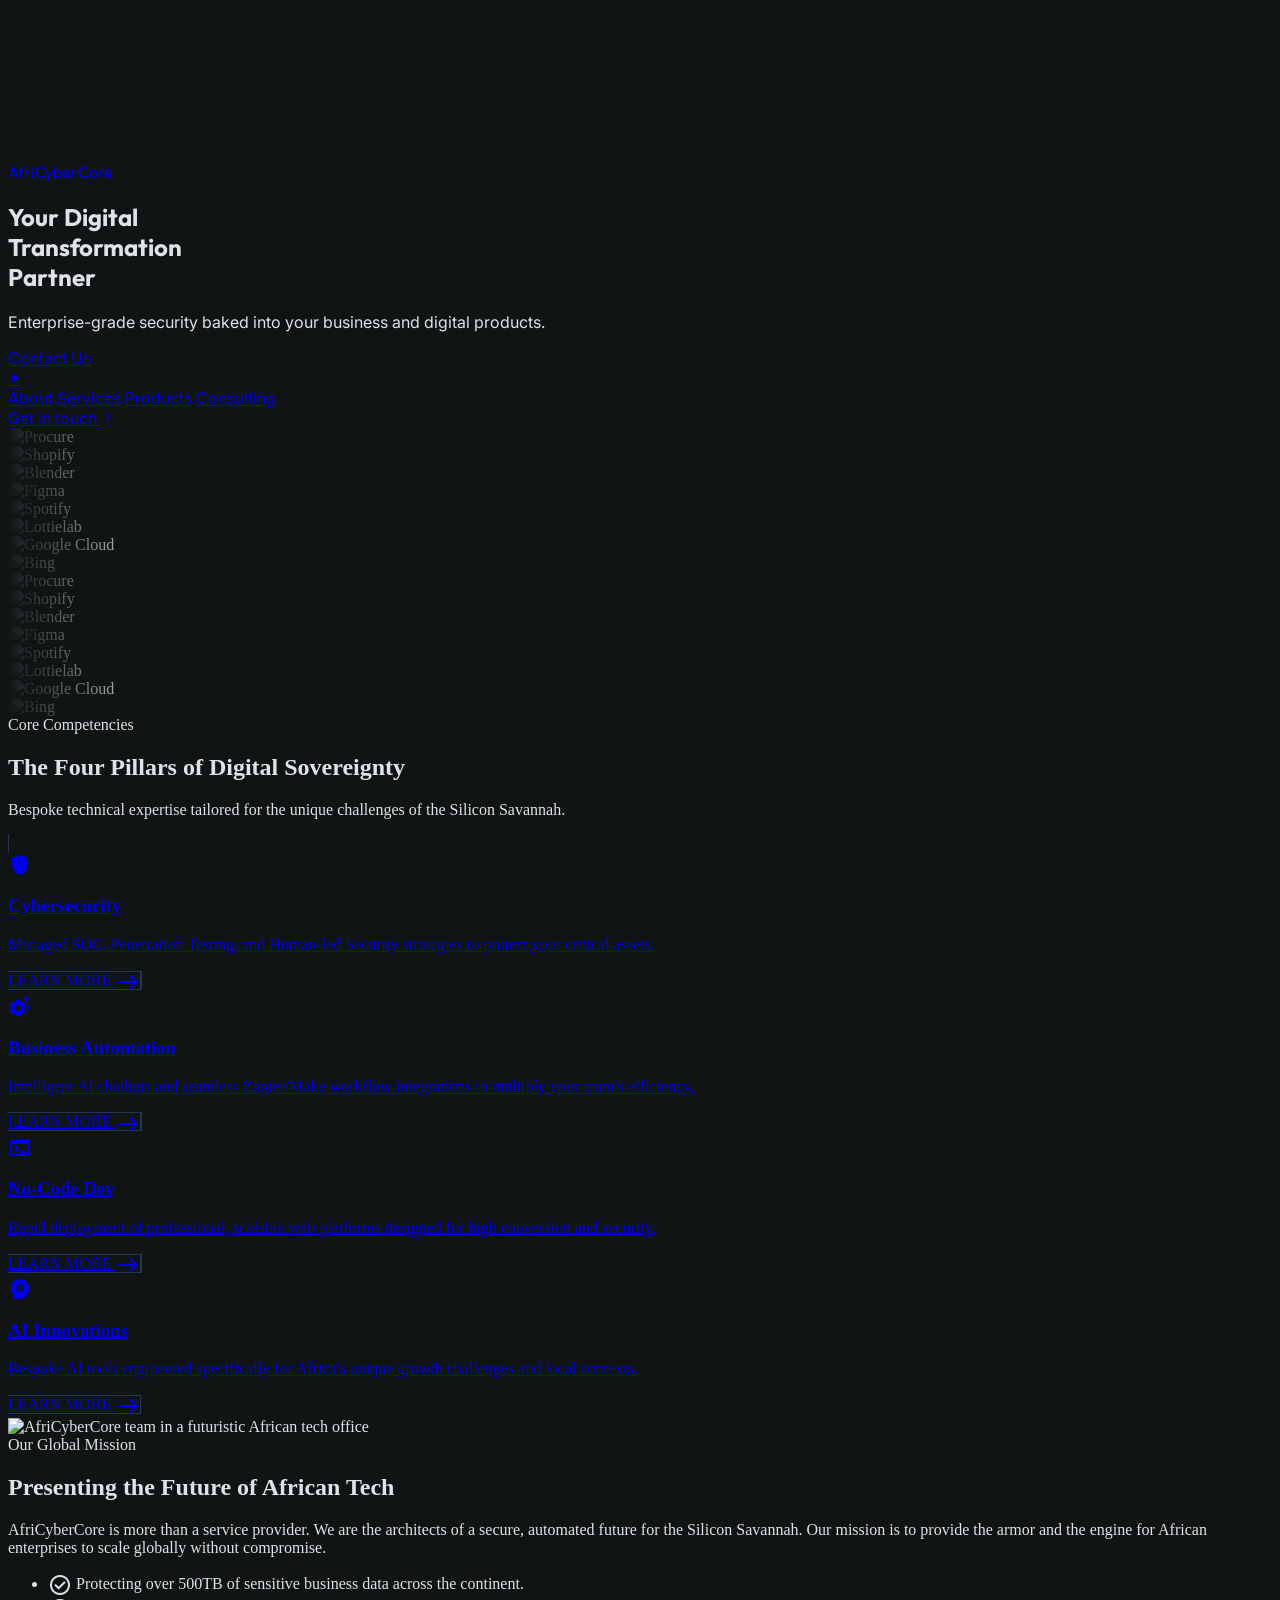
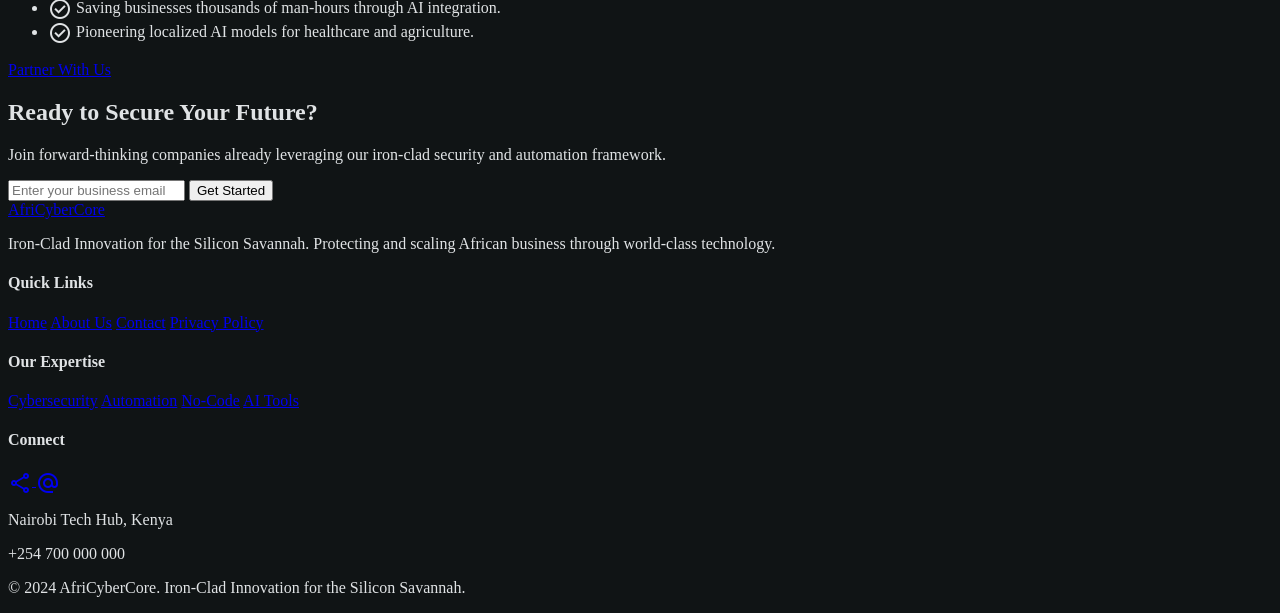
==== index.html @ 982a2cf5 "Initial commit: AfriCyberCore static marketing site Multi-page static site (HTML + Tailwind Play CDN" ====
<!DOCTYPE html>
<html class="dark" lang="en">
<head>
<meta charset="utf-8"/>
<meta content="width=device-width, initial-scale=1.0" name="viewport"/>
<title>AfriCyberCore | Iron-Clad Innovation for the Silicon Savannah</title>
<script src="https://cdn.tailwindcss.com?plugins=forms,container-queries"></script>
<link href="https://fonts.googleapis.com/css2?family=Hanken+Grotesk:wght@400;600;700;800&amp;family=Inter:wght@400;500;600&amp;family=JetBrains+Mono:wght@500&amp;family=Outfit:wght@400;500;600;700&amp;display=swap" rel="stylesheet"/>
<link href="https://fonts.googleapis.com/css2?family=Material+Symbols+Outlined:wght,FILL@100..700,0..1&amp;display=swap" rel="stylesheet"/>
<script src="assets/js/tailwind.config.js"></script>
<link href="assets/css/shared.css" rel="stylesheet"/>
<link href="assets/css/concept.css" rel="stylesheet"/>
</head>
<body class="font-body-md text-body-md">
<!-- Top navbar removed on landing: the floating pill navbar inside the hero is the nav for this design -->
<!-- Main Content -->
<main>
<!-- ===== Hero (rounded video card + floating navbar) ===== -->
<section class="bg-[#f9fafb] w-full px-4 sm:px-6 pt-6 sm:pt-8 pb-10 font-inter">
<div class="relative w-full max-w-[1400px] mx-auto rounded-[48px] bg-white border border-slate-200/50 shadow-[0_40px_100px_-20px_rgba(0,0,0,0.03)] overflow-hidden h-[600px] flex flex-col">
<!-- Background video -->
<div class="absolute inset-0 pointer-events-none z-0 overflow-hidden select-none">
<video autoplay loop muted playsinline class="w-full h-full object-cover scale-105 transition-transform duration-1000">
<source src="https://d8j0ntlcm91z4.cloudfront.net/user_38xzZboKViGWJOttwIXH07lWA1P/hf_20260505_101331_74f9b798-3f00-4e86-8a01-377aa16ffeaa.mp4" type="video/mp4"/>
</video>
</div>
<!-- Brand logo (top-right) -->
<a href="index.html" aria-label="AfriCyberCore" class="absolute top-6 right-6 md:top-8 md:right-12 z-20 select-none">
<img src="assets/img/logo.png" alt="AfriCyberCore logo" class="h-12 md:h-16 lg:h-[72px] w-auto rounded-2xl shadow-xl shadow-black/10" onerror="this.style.display='none';var f=document.getElementById('logo-fallback');if(f){f.style.display='inline-flex';}"/>
<span id="logo-fallback" class="hidden items-center bg-[#1b1640] rounded-2xl px-5 py-3 shadow-xl shadow-black/10">
<span class="font-display font-bold text-xl md:text-3xl tracking-tight text-white">AfriCyber<span class="text-[#6f9bf5]">Core</span></span>
</span>
</a>
<!-- Hero text content -->
<div class="relative z-20 flex-1 px-8 md:px-16 pt-12 md:pt-16 flex flex-col items-start">
<div class="fade-up">
<h1 class="font-display text-[42px] md:text-[56px] font-medium tracking-tight leading-[1.05] text-[#0a1b33]">Your Digital<br/>Transformation<br/>Partner</h1>
<p class="font-inter text-[14px] md:text-[15px] text-[#64748b] mt-5 max-w-md leading-relaxed">Enterprise-grade security baked into your business and digital products.</p>
<a href="contact.html" class="inline-flex items-center mt-8 bg-[#0a152d] text-white rounded-full px-7 py-3 text-[14px] font-medium hover:scale-105 active:scale-95 transition-transform">Contact Us</a>
</div>
</div>
<!-- Floating bottom navbar (AfriCyberCore content) -->
<div class="absolute bottom-10 left-1/2 -translate-x-1/2 z-30">
<nav class="fade-up-2 flex items-center bg-white/90 backdrop-blur-2xl px-1.5 py-1.5 rounded-full shadow-[0_12px_40px_rgba(0,0,0,0.08)] border border-slate-200/40">
<a href="index.html" aria-label="AfriCyberCore home" class="w-9 h-9 bg-white border border-slate-100 shadow-sm rounded-full flex items-center justify-center text-[#0a1b33] text-sm shrink-0">&#10022;</a>
<div class="hidden sm:flex items-center">
<a href="about.html" class="px-3.5 py-2 text-[12px] font-semibold text-slate-500 hover:text-[#0a1b33] transition-colors">About</a>
<a href="services.html" class="px-3.5 py-2 text-[12px] font-semibold text-slate-500 hover:text-[#0a1b33] transition-colors">Services</a>
<a href="products.html" class="px-3.5 py-2 text-[12px] font-semibold text-slate-500 hover:text-[#0a1b33] transition-colors">Products</a>
<a href="consulting.html" class="px-3.5 py-2 text-[12px] font-semibold text-slate-500 hover:text-[#0a1b33] transition-colors">Consulting</a>
</div>
<a href="contact.html" class="ml-1.5 bg-white px-5 py-2 rounded-full text-[12px] font-semibold text-[#0a1b33] border border-slate-200/60 shadow-sm hover:border-slate-300 transition-all flex items-center gap-1 shrink-0">Get in touch <svg xmlns="http://www.w3.org/2000/svg" width="14" height="14" viewBox="0 0 24 24" fill="none" stroke="currentColor" stroke-width="2" stroke-linecap="round" stroke-linejoin="round"><path d="m9 18 6-6-6-6"/></svg></a>
</nav>
</div>
</div>
</section>
<!-- ===== Marquee logo scroller ===== -->
<section class="bg-[#f9fafb] w-full pb-16 pt-2">
<div class="marquee-mask max-w-[1400px] mx-auto overflow-hidden" style="-webkit-mask-image: linear-gradient(to right, transparent, #000 12%, #000 88%, transparent); mask-image: linear-gradient(to right, transparent, #000 12%, #000 88%, transparent);">
<div id="marquee-track" class="marquee-track flex items-center gap-6 w-max py-2"></div>
</div>
</section>
<!-- The Four Pillars -->
<section class="py-section-padding bg-surface-container-lowest">
<div class="max-w-container-max mx-auto px-margin-mobile md:px-gutter">
<div class="flex flex-col md:flex-row justify-between items-end mb-16 gap-8">
<div class="max-w-xl">
<span class="font-label-caps text-label-caps text-secondary uppercase mb-4 block">Core Competencies</span>
<h2 class="font-headline-lg text-headline-lg text-on-surface">The Four Pillars of Digital Sovereignty</h2>
</div>
<div class="md:text-right">
<p class="text-on-surface-variant font-body-md max-w-xs">Bespoke technical expertise tailored for the unique challenges of the Silicon Savannah.</p>
</div>
</div>
<div class="grid grid-cols-1 md:grid-cols-2 lg:grid-cols-4 gap-gutter">
<!-- Pillar 1: Cybersecurity -->
<a class="pillar-card bg-surface-card p-8 rounded-xl cyber-border-glow flex flex-col h-full" href="services.html">
<div class="w-12 h-12 rounded-lg bg-secondary/10 flex items-center justify-center mb-6">
<span class="material-symbols-outlined text-secondary" style="font-variation-settings: 'FILL' 1;">shield</span>
</div>
<h3 class="font-headline-md text-headline-md mb-4 text-on-surface">Cybersecurity</h3>
<p class="text-on-surface-variant mb-8 flex-grow">Managed SOC, Penetration Testing, and Human-led Security strategies to protect your critical assets.</p>
<span class="text-secondary font-label-caps text-label-caps flex items-center gap-2 group">
                            LEARN MORE
                            <span class="material-symbols-outlined text-sm group-hover:translate-x-1 transition-transform">east</span>
</span>
</a>
<!-- Pillar 2: Business Automation -->
<a class="pillar-card bg-surface-card p-8 rounded-xl cyber-border-glow flex flex-col h-full" href="services.html">
<div class="w-12 h-12 rounded-lg bg-tertiary/10 flex items-center justify-center mb-6">
<span class="material-symbols-outlined text-tertiary" style="font-variation-settings: 'FILL' 1;">settings_suggest</span>
</div>
<h3 class="font-headline-md text-headline-md mb-4 text-on-surface">Business Automation</h3>
<p class="text-on-surface-variant mb-8 flex-grow">Intelligent AI chatbots and seamless Zapier/Make workflow integrations to multiply your team's efficiency.</p>
<span class="text-tertiary font-label-caps text-label-caps flex items-center gap-2 group">
                            LEARN MORE
                            <span class="material-symbols-outlined text-sm group-hover:translate-x-1 transition-transform">east</span>
</span>
</a>
<!-- Pillar 3: No-Code Web Dev -->
<a class="pillar-card bg-surface-card p-8 rounded-xl cyber-border-glow flex flex-col h-full" href="services.html">
<div class="w-12 h-12 rounded-lg bg-secondary/10 flex items-center justify-center mb-6">
<span class="material-symbols-outlined text-secondary" style="font-variation-settings: 'FILL' 1;">terminal</span>
</div>
<h3 class="font-headline-md text-headline-md mb-4 text-on-surface">No-Code Dev</h3>
<p class="text-on-surface-variant mb-8 flex-grow">Rapid deployment of professional, scalable web platforms designed for high conversion and security.</p>
<span class="text-secondary font-label-caps text-label-caps flex items-center gap-2 group">
                            LEARN MORE
                            <span class="material-symbols-outlined text-sm group-hover:translate-x-1 transition-transform">east</span>
</span>
</a>
<!-- Pillar 4: AI Innovations -->
<a class="pillar-card bg-surface-card p-8 rounded-xl cyber-border-glow flex flex-col h-full" href="products.html">
<div class="w-12 h-12 rounded-lg bg-tertiary/10 flex items-center justify-center mb-6">
<span class="material-symbols-outlined text-tertiary" style="font-variation-settings: 'FILL' 1;">psychology</span>
</div>
<h3 class="font-headline-md text-headline-md mb-4 text-on-surface">AI Innovations</h3>
<p class="text-on-surface-variant mb-8 flex-grow">Bespoke AI tools engineered specifically for Africa's unique growth challenges and local contexts.</p>
<span class="text-tertiary font-label-caps text-label-caps flex items-center gap-2 group">
                            LEARN MORE
                            <span class="material-symbols-outlined text-sm group-hover:translate-x-1 transition-transform">east</span>
</span>
</a>
</div>
</div>
</section>
<!-- Mission Statement -->
<section class="relative py-section-padding overflow-hidden">
<div class="max-w-container-max mx-auto px-margin-mobile md:px-gutter relative z-10">
<div class="grid grid-cols-1 lg:grid-cols-2 gap-24 items-center">
<div class="order-2 lg:order-1">
<div class="relative rounded-2xl overflow-hidden aspect-square md:aspect-video border border-surface-border">
<img class="w-full h-full object-cover" alt="AfriCyberCore team in a futuristic African tech office" src="https://lh3.googleusercontent.com/aida-public/[base64]"/>
<div class="absolute inset-0 bg-gradient-to-t from-background via-transparent to-transparent"></div>
</div>
</div>
<div class="order-1 lg:order-2">
<span class="font-label-caps text-label-caps text-tertiary uppercase mb-6 block tracking-widest">Our Global Mission</span>
<h2 class="font-headline-lg text-headline-lg text-on-surface mb-8 leading-tight">
                            Presenting the Future of African Tech
                        </h2>
<p class="font-body-lg text-body-lg text-on-surface-variant mb-8">
                            AfriCyberCore is more than a service provider. We are the architects of a secure, automated future for the Silicon Savannah. Our mission is to provide the armor and the engine for African enterprises to scale globally without compromise.
                        </p>
<ul class="space-y-4 mb-10">
<li class="flex items-start gap-4">
<span class="material-symbols-outlined text-secondary mt-1">check_circle</span>
<span class="font-body-md text-on-surface">Protecting over 500TB of sensitive business data across the continent.</span>
</li>
<li class="flex items-start gap-4">
<span class="material-symbols-outlined text-secondary mt-1">check_circle</span>
<span class="font-body-md text-on-surface">Saving businesses thousands of man-hours through AI integration.</span>
</li>
<li class="flex items-start gap-4">
<span class="material-symbols-outlined text-secondary mt-1">check_circle</span>
<span class="font-body-md text-on-surface">Pioneering localized AI models for healthcare and agriculture.</span>
</li>
</ul>
<a class="inline-block bg-primary text-on-primary font-button-text text-button-text px-10 py-4 rounded-lg hover:bg-primary-fixed transition-colors" href="about.html">
                            Partner With Us
                        </a>
</div>
</div>
</div>
<!-- Atmospheric background element -->
<div class="absolute -right-64 top-1/2 -translate-y-1/2 w-[600px] h-[600px] bg-secondary/10 rounded-full blur-[120px] animate-pulse-soft"></div>
</section>
<!-- Newsletter / CTA Banner -->
<section class="max-w-container-max mx-auto px-margin-mobile md:px-gutter pb-section-padding">
<div class="bg-primary-container p-12 md:p-20 rounded-3xl border border-surface-border relative overflow-hidden text-center">
<div class="relative z-10 max-w-2xl mx-auto">
<h2 class="font-headline-lg text-headline-lg text-on-primary-container mb-6">Ready to Secure Your Future?</h2>
<p class="text-on-surface-variant font-body-lg mb-10">Join forward-thinking companies already leveraging our iron-clad security and automation framework.</p>
<form class="flex flex-col sm:flex-row gap-4 justify-center" onsubmit="event.preventDefault(); window.location.href='consulting.html';">
<input class="bg-background border border-surface-border rounded-lg px-6 py-4 focus:ring-2 focus:ring-secondary focus:border-secondary outline-none text-on-surface w-full sm:w-80" placeholder="Enter your business email" type="email"/>
<button class="bg-tertiary text-on-tertiary-fixed font-button-text text-button-text px-8 py-4 rounded-lg whitespace-nowrap hover:bg-tertiary-fixed transition-all" type="submit">Get Started</button>
</form>
</div>
<!-- Background texture -->
<div class="absolute inset-0 opacity-20 pointer-events-none" style="background-image: url('https://www.transparenttextures.com/patterns/carbon-fibre.png');"></div>
</div>
</section>
</main>
<!-- Footer -->
<footer class="bg-surface-container-lowest w-full py-section-padding border-t border-surface-border">
<div class="grid grid-cols-1 md:grid-cols-4 gap-gutter px-margin-mobile md:px-gutter max-w-container-max mx-auto">
<div class="md:col-span-1">
<a class="font-headline-md text-headline-md font-bold text-tertiary mb-6 block" href="index.html">AfriCyberCore</a>
<p class="text-on-surface-variant font-body-md pr-8">
                    Iron-Clad Innovation for the Silicon Savannah. Protecting and scaling African business through world-class technology.
                </p>
</div>
<div class="space-y-4">
<h4 class="font-label-caps text-label-caps text-primary uppercase">Quick Links</h4>
<nav class="flex flex-col space-y-2">
<a class="text-on-surface-variant hover:text-secondary transition-all duration-200 font-body-md" href="index.html">Home</a>
<a class="text-on-surface-variant hover:text-secondary transition-all duration-200 font-body-md" href="about.html">About Us</a>
<a class="text-on-surface-variant hover:text-secondary transition-all duration-200 font-body-md" href="contact.html">Contact</a>
<a class="text-on-surface-variant hover:text-secondary transition-all duration-200 font-body-md" href="#">Privacy Policy</a>
</nav>
</div>
<div class="space-y-4">
<h4 class="font-label-caps text-label-caps text-primary uppercase">Our Expertise</h4>
<nav class="flex flex-col space-y-2">
<a class="text-on-surface-variant hover:text-secondary transition-all duration-200 font-body-md" href="services.html">Cybersecurity</a>
<a class="text-on-surface-variant hover:text-secondary transition-all duration-200 font-body-md" href="services.html">Automation</a>
<a class="text-on-surface-variant hover:text-secondary transition-all duration-200 font-body-md" href="services.html">No-Code</a>
<a class="text-on-surface-variant hover:text-secondary transition-all duration-200 font-body-md" href="products.html">AI Tools</a>
</nav>
</div>
<div class="space-y-4">
<h4 class="font-label-caps text-label-caps text-primary uppercase">Connect</h4>
<div class="flex gap-4">
<a class="w-10 h-10 rounded-lg bg-surface-card flex items-center justify-center hover:bg-secondary/20 transition-all border border-surface-border" href="contact.html">
<span class="material-symbols-outlined text-secondary">share</span>
</a>
<a class="w-10 h-10 rounded-lg bg-surface-card flex items-center justify-center hover:bg-secondary/20 transition-all border border-surface-border" href="contact.html">
<span class="material-symbols-outlined text-secondary">alternate_email</span>
</a>
</div>
<p class="text-on-surface-variant font-body-md mt-4">Nairobi Tech Hub, Kenya</p>
<p class="text-on-surface-variant font-body-md">+254 700 000 000</p>
</div>
</div>
<div class="max-w-container-max mx-auto px-margin-mobile md:px-gutter mt-20 pt-8 border-t border-surface-border/30 text-center md:text-left">
<p class="font-body-md text-on-surface-variant text-sm">
                © 2024 AfriCyberCore. Iron-Clad Innovation for the Silicon Savannah.
            </p>
</div>
</footer>
<script src="assets/js/concept.js"></script>
<script>
  // Pillar card stagger-in
  document.addEventListener('DOMContentLoaded', () => {
    const pillarCards = document.querySelectorAll('.pillar-card');
    const observer = new IntersectionObserver((entries) => {
      entries.forEach((entry) => {
        if (entry.isIntersecting) {
          entry.target.style.opacity = '1';
          entry.target.style.transform = 'translateY(0)';
        }
      });
    }, { threshold: 0.1, rootMargin: '0px 0px -50px 0px' });
    pillarCards.forEach((card, index) => {
      card.style.opacity = '0';
      card.style.transform = 'translateY(30px)';
      card.style.transition = `all 0.6s cubic-bezier(0.2, 0.8, 0.2, 1) ${index * 0.1}s`;
      observer.observe(card);
    });
  });
</script>
<script>
  // Build the seamless marquee (list rendered twice for a -50% loop)
  (function () {
    const track = document.getElementById('marquee-track');
    if (!track) return;
    const logos = [
      { name: 'Procure',      src: 'https://svgl.app/library/procure.svg',      g: ['#3b82f6', '#1d4ed8'] },
      { name: 'Shopify',      src: 'https://svgl.app/library/shopify.svg',      g: ['#facc15', '#f59e0b'] },
      { name: 'Blender',      src: 'https://svgl.app/library/blender.svg',      g: ['#60a5fa', '#1e40af'] },
      { name: 'Figma',        src: 'https://svgl.app/library/figma.svg',        g: ['#a855f7', '#7c3aed'] },
      { name: 'Spotify',      src: 'https://svgl.app/library/spotify.svg',      g: ['#ec4899', '#ef4444'] },
      { name: 'Lottielab',    src: 'https://svgl.app/library/lottielab.svg',    g: ['#facc15', '#22c55e'] },
      { name: 'Google Cloud', src: 'https://svgl.app/library/google-cloud.svg', g: ['#38bdf8', '#0ea5e9'] },
      { name: 'Bing',         src: 'https://svgl.app/library/bing.svg',         g: ['#06b6d4', '#14b8a6'] }
    ];
    const card = (l) =>
      '<div class="group relative h-24 w-40 shrink-0 flex items-center justify-center rounded-full bg-white border border-slate-200/60 shadow-sm hover:border-slate-300 transition-all overflow-hidden">' +
        '<div class="absolute inset-0 scale-150 opacity-0 group-hover:scale-100 group-hover:opacity-100 transition-all duration-500" style="background:linear-gradient(135deg,' + l.g[0] + ',' + l.g[1] + ');"></div>' +
        '<img src="' + l.src + '" alt="' + l.name + '" class="relative z-10 h-8 w-auto transition-all duration-300 group-hover:brightness-0 group-hover:invert"/>' +
      '</div>';
    track.innerHTML = logos.map(card).join('') + logos.map(card).join('');
  })();
</script>
</body>
</html>
---- assets/css/shared.css ----
/* AfriCyberCore — shared styles (union of all page helpers from the Stitch export) */

body {
  background-color: #101415;
  color: #e0e3e5;
  overflow-x: hidden;
}

.material-symbols-outlined {
  font-variation-settings: 'FILL' 0, 'wght' 400, 'GRAD' 0, 'opsz' 24;
  line-height: 1;
  vertical-align: middle;
  font-feature-settings: 'liga';
  -webkit-font-feature-settings: 'liga';
  -webkit-font-smoothing: antialiased;
}

/* ---- Grid / pattern backgrounds ---- */
.cyber-grid {
  background-image:
    linear-gradient(to right, rgba(35, 53, 84, 0.2) 1px, transparent 1px),
    linear-gradient(to bottom, rgba(35, 53, 84, 0.2) 1px, transparent 1px);
  background-size: 40px 40px;
}
.product-grid-pattern {
  background-image: radial-gradient(#233554 1px, transparent 1px);
  background-size: 40px 40px;
}

/* ---- Hover glows ---- */
.glow-hover:hover {
  box-shadow: 0 0 15px rgba(123, 208, 255, 0.3);
  border-color: #7bd0ff;
}
.hover-glow:hover {
  box-shadow: 0 0 20px rgba(56, 189, 248, 0.2);
  border-color: #7bd0ff;
}
.cyber-glow-hover:hover {
  box-shadow: 0 0 20px rgba(56, 189, 248, 0.2);
  border-color: #7bd0ff;
}
.cyber-border-glow {
  border: 1px solid #233554;
  transition: border-color 0.3s ease, box-shadow 0.3s ease;
}
.cyber-border-glow:hover {
  border-color: #7bd0ff;
  box-shadow: 0 0 15px rgba(123, 208, 255, 0.2);
}

/* ---- Glass surfaces ---- */
.glass-nav {
  backdrop-filter: blur(12px);
  -webkit-backdrop-filter: blur(12px);
}
.glass-panel {
  background: rgba(17, 34, 64, 0.7);
  backdrop-filter: blur(12px);
  -webkit-backdrop-filter: blur(12px);
  border: 1px solid #233554;
}
.glass-card {
  background: rgba(17, 34, 64, 0.7);
  backdrop-filter: blur(10px);
  border: 1px solid rgba(56, 189, 248, 0.1);
}

/* ---- Hero / gradients / text ---- */
.hero-gradient {
  background: radial-gradient(circle at 50% 50%, rgba(10, 25, 47, 1) 0%, rgba(16, 20, 21, 1) 100%);
}
.text-glow {
  text-shadow: 0 0 10px rgba(123, 208, 255, 0.5);
}

/* ---- Cards ---- */
.pillar-card {
  transition: transform 0.4s cubic-bezier(0.175, 0.885, 0.32, 1.275);
}
.pillar-card:hover {
  transform: translateY(-8px);
}

/* ---- Reveal on scroll ---- */
.reveal-on-scroll {
  opacity: 0;
  transform: translateY(20px);
  transition: all 0.6s ease-out;
}
.reveal-on-scroll.active {
  opacity: 1;
  transform: translateY(0);
}
.timeline-line {
  background: linear-gradient(to bottom, transparent, #7bd0ff, transparent);
}

/* ---- Animations ---- */
@keyframes pulse-soft {
  0%, 100% { opacity: 0.4; }
  50% { opacity: 0.7; }
}
.animate-pulse-soft { animation: pulse-soft 4s infinite ease-in-out; }

@keyframes float {
  0%, 100% { transform: translateY(0); }
  50% { transform: translateY(-10px); }
}
.animate-float { animation: float 6s ease-in-out infinite; }

/* ---- Hero slide-up fade (borrowed concept) ---- */
@keyframes fade-up {
  from { opacity: 0; transform: translateY(15px); }
  to { opacity: 1; transform: translateY(0); }
}
.fade-up { animation: fade-up 0.8s ease-out both; }
.fade-up-1 { animation: fade-up 0.8s ease-out 0.15s both; }
.fade-up-2 { animation: fade-up 0.8s ease-out 0.30s both; }
.fade-up-3 { animation: fade-up 0.8s ease-out 0.45s both; }

/* ---- Typewriter cursor (contact concept) ---- */
@keyframes blink {
  0%, 100% { opacity: 1; }
  50% { opacity: 0; }
}
.animate-blink { animation: blink 1s step-end infinite; }
---- assets/css/concept.css ----
/* AfriCyberCore — shared "concept" hero styles (light theme, Inter) */

.font-inter { font-family: 'Inter', ui-sans-serif, system-ui, sans-serif; }
.font-display { font-family: 'Outfit', 'Inter', ui-sans-serif, system-ui, sans-serif; }

/* Typewriter cursor */
@keyframes blink { 0%, 100% { opacity: 1; } 50% { opacity: 0; } }
.animate-blink { animation: blink 1s step-end infinite; }

/* motion.div drop-in (opacity 0, y20 -> in) */
@keyframes drop-in { from { opacity: 0; transform: translateY(20px); } to { opacity: 1; transform: translateY(0); } }
.drop-in { animation: drop-in 0.6s ease-out both; }

/* check icon spring pop */
@keyframes pop { 0% { transform: scale(0); } 70% { transform: scale(1.25); } 100% { transform: scale(1); } }
.check-pop { animation: pop 0.3s cubic-bezier(0.34, 1.56, 0.64, 1) both; }

/* feedback banner spring-in */
@keyframes banner-in { from { opacity: 0; transform: translateY(8px); } to { opacity: 1; transform: translateY(0); } }
.banner-in { animation: banner-in 0.35s cubic-bezier(0.34, 1.56, 0.64, 1) both; }

/* ---- Seamless marquee logo scroller ---- */
@keyframes marquee-scroll { from { transform: translateX(0); } to { transform: translateX(-50%); } }
.marquee-track { animation: marquee-scroll 35s linear infinite; }
.marquee-mask:hover .marquee-track { animation-play-state: paused; }
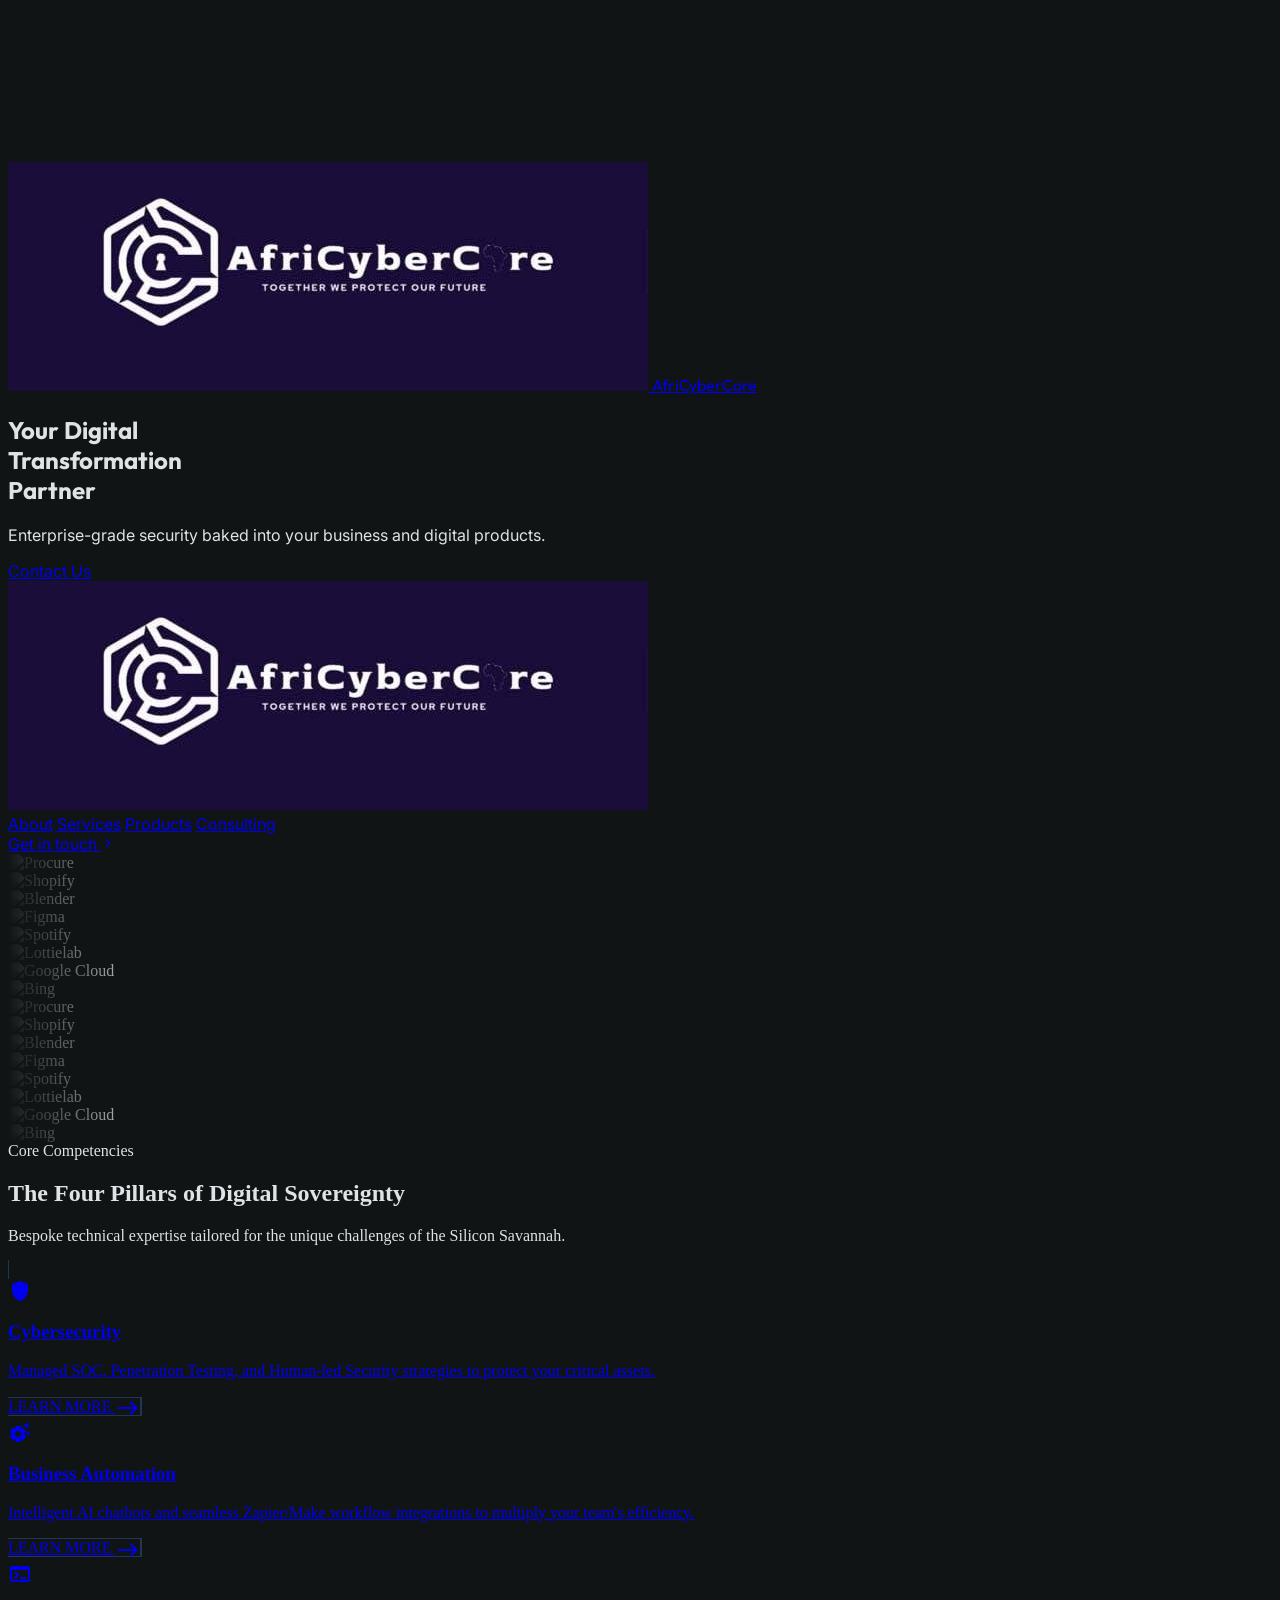
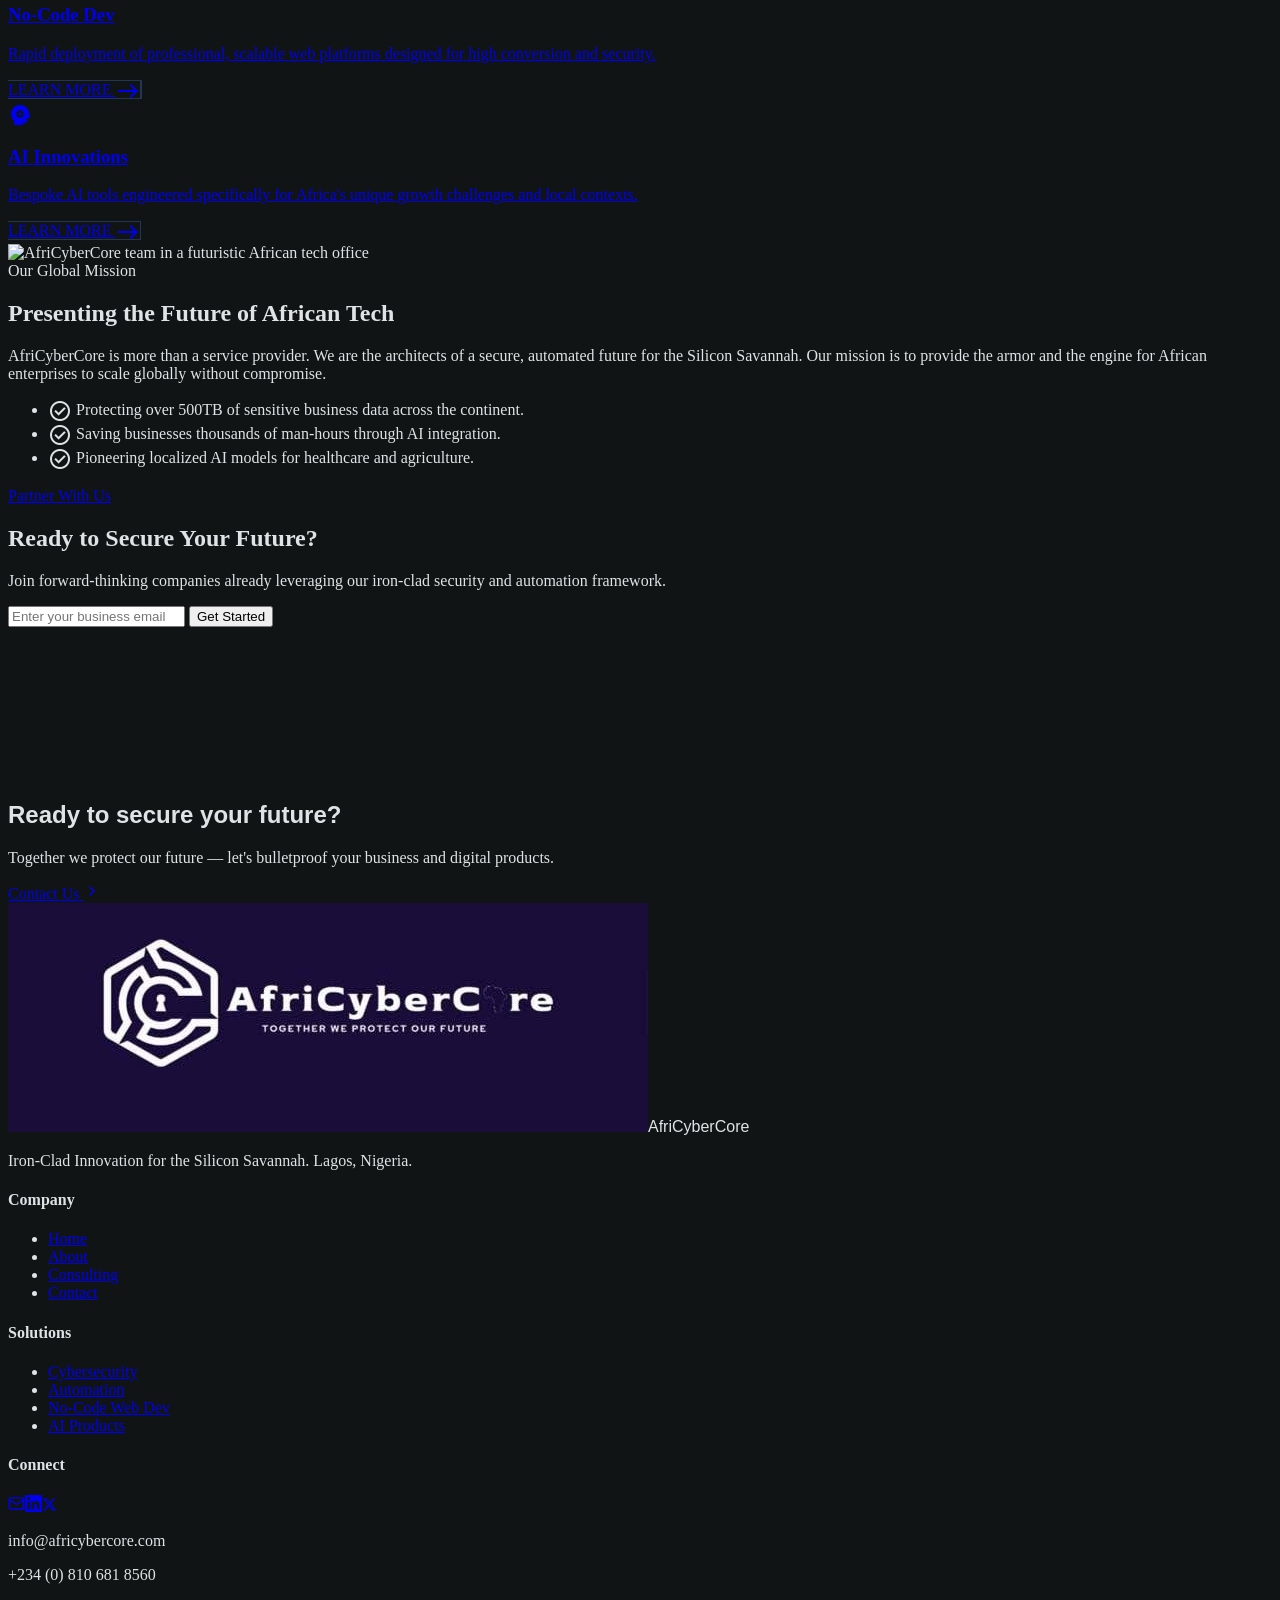
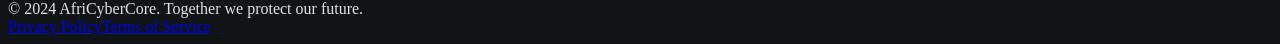
==== commit 20ae831b: "Add logo across all pages, real contact info, booking card on contact - Replace text/symbol logos wi" ====
--- a/index.html
+++ b/index.html
@@ -26,7 +26,7 @@
 </div>
 <!-- Brand logo (top-right) -->
 <a href="index.html" aria-label="AfriCyberCore" class="absolute top-6 right-6 md:top-8 md:right-12 z-20 select-none">
-<img src="assets/img/logo.png" alt="AfriCyberCore logo" class="h-12 md:h-16 lg:h-[72px] w-auto rounded-2xl shadow-xl shadow-black/10" onerror="this.style.display='none';var f=document.getElementById('logo-fallback');if(f){f.style.display='inline-flex';}"/>
+<img src="assets/img/logo.jpg" alt="AfriCyberCore logo" class="h-12 md:h-16 lg:h-[72px] w-auto rounded-2xl shadow-xl shadow-black/10" onerror="this.style.display='none';var f=document.getElementById('logo-fallback');if(f){f.style.display='inline-flex';}"/>
 <span id="logo-fallback" class="hidden items-center bg-[#1b1640] rounded-2xl px-5 py-3 shadow-xl shadow-black/10">
 <span class="font-display font-bold text-xl md:text-3xl tracking-tight text-white">AfriCyber<span class="text-[#6f9bf5]">Core</span></span>
 </span>
@@ -42,7 +42,7 @@
 <!-- Floating bottom navbar (AfriCyberCore content) -->
 <div class="absolute bottom-10 left-1/2 -translate-x-1/2 z-30">
 <nav class="fade-up-2 flex items-center bg-white/90 backdrop-blur-2xl px-1.5 py-1.5 rounded-full shadow-[0_12px_40px_rgba(0,0,0,0.08)] border border-slate-200/40">
-<a href="index.html" aria-label="AfriCyberCore home" class="w-9 h-9 bg-white border border-slate-100 shadow-sm rounded-full flex items-center justify-center text-[#0a1b33] text-sm shrink-0">&#10022;</a>
+<a href="index.html" aria-label="AfriCyberCore home" class="w-9 h-9 rounded-full overflow-hidden border border-slate-100 shadow-sm shrink-0"><img src="assets/img/logo.jpg" alt="AfriCyberCore" class="w-full h-full object-cover"/></a>
 <div class="hidden sm:flex items-center">
 <a href="about.html" class="px-3.5 py-2 text-[12px] font-semibold text-slate-500 hover:text-[#0a1b33] transition-colors">About</a>
 <a href="services.html" class="px-3.5 py-2 text-[12px] font-semibold text-slate-500 hover:text-[#0a1b33] transition-colors">Services</a>
@@ -218,8 +218,8 @@
 <span class="material-symbols-outlined text-secondary">alternate_email</span>
 </a>
 </div>
-<p class="text-on-surface-variant font-body-md mt-4">Nairobi Tech Hub, Kenya</p>
-<p class="text-on-surface-variant font-body-md">+254 700 000 000</p>
+<p class="text-on-surface-variant font-body-md mt-4">Lagos, Nigeria</p>
+<p class="text-on-surface-variant font-body-md">+234 (0) 810 681 8560</p>
 </div>
 </div>
 <div class="max-w-container-max mx-auto px-margin-mobile md:px-gutter mt-20 pt-8 border-t border-surface-border/30 text-center md:text-left">
@@ -272,5 +272,6 @@
     track.innerHTML = logos.map(card).join('') + logos.map(card).join('');
   })();
 </script>
+<script src="assets/js/footer.js"></script>
 </body>
 </html>
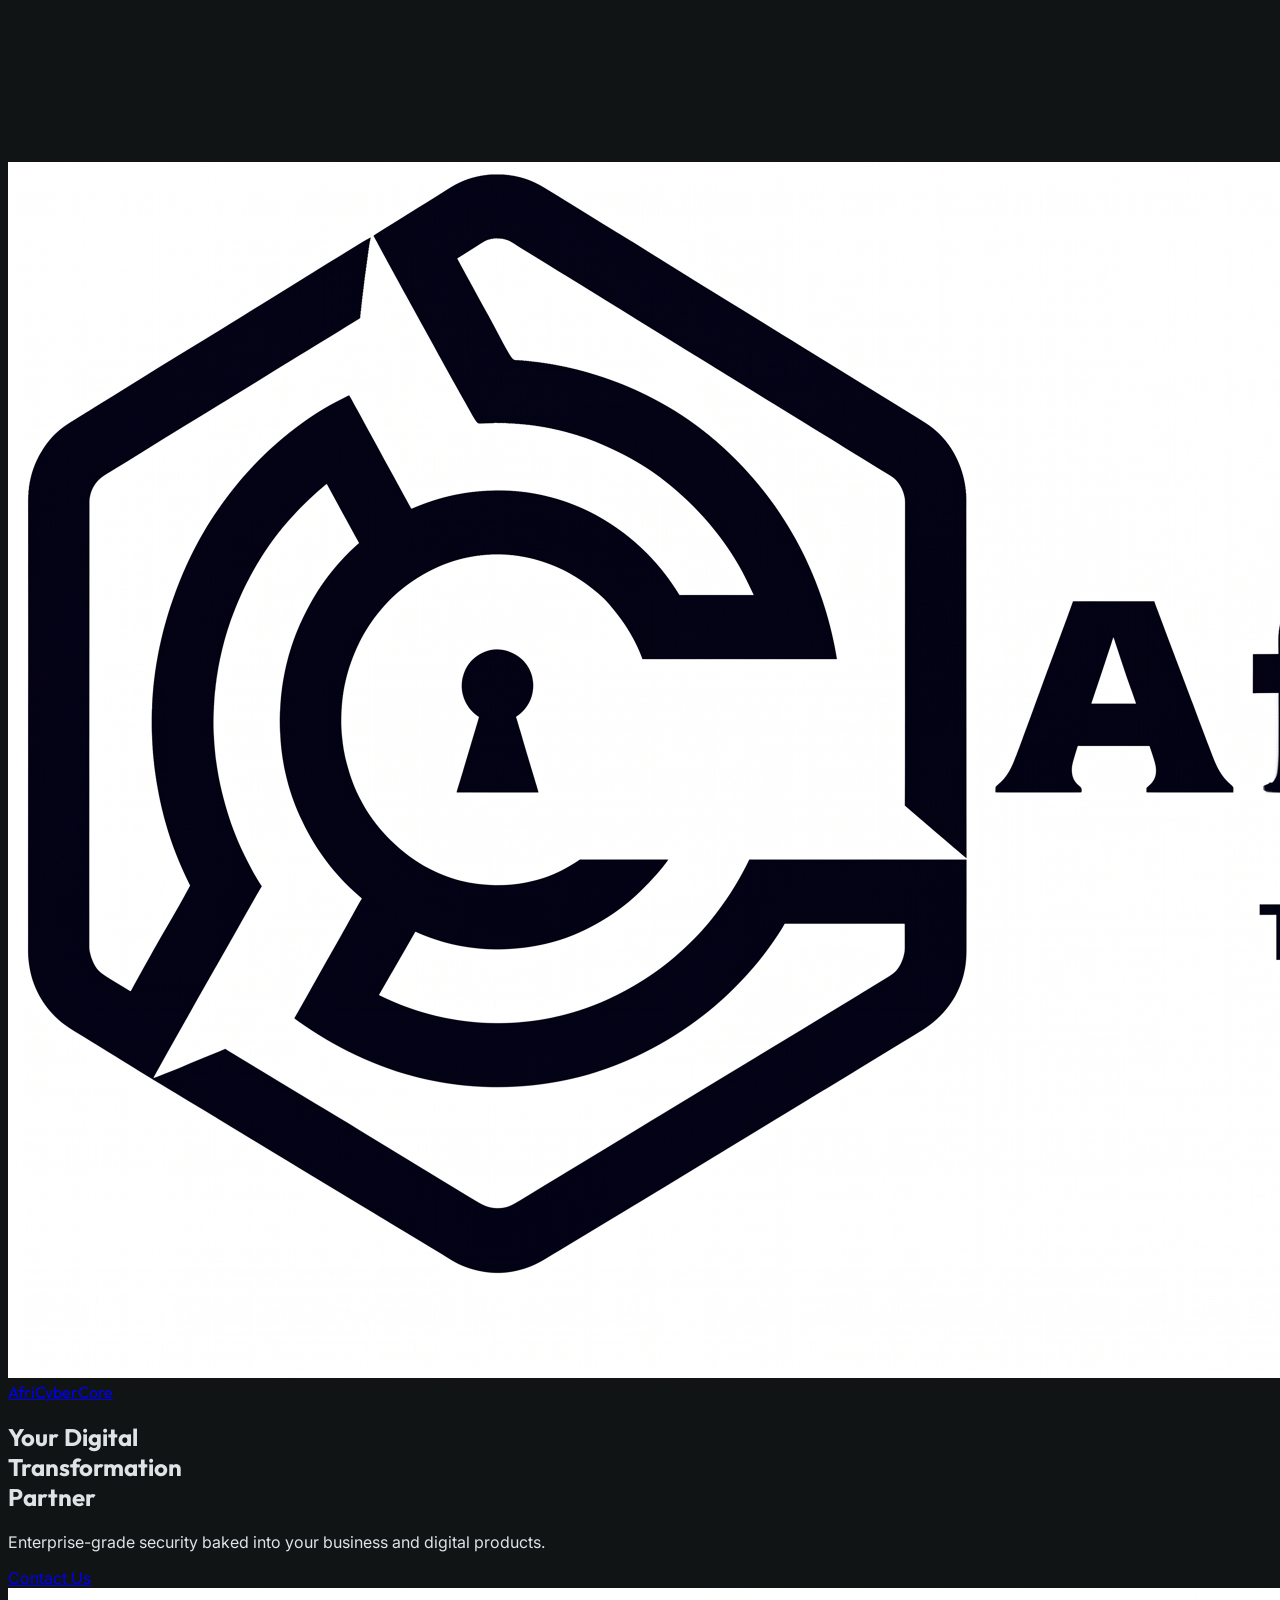
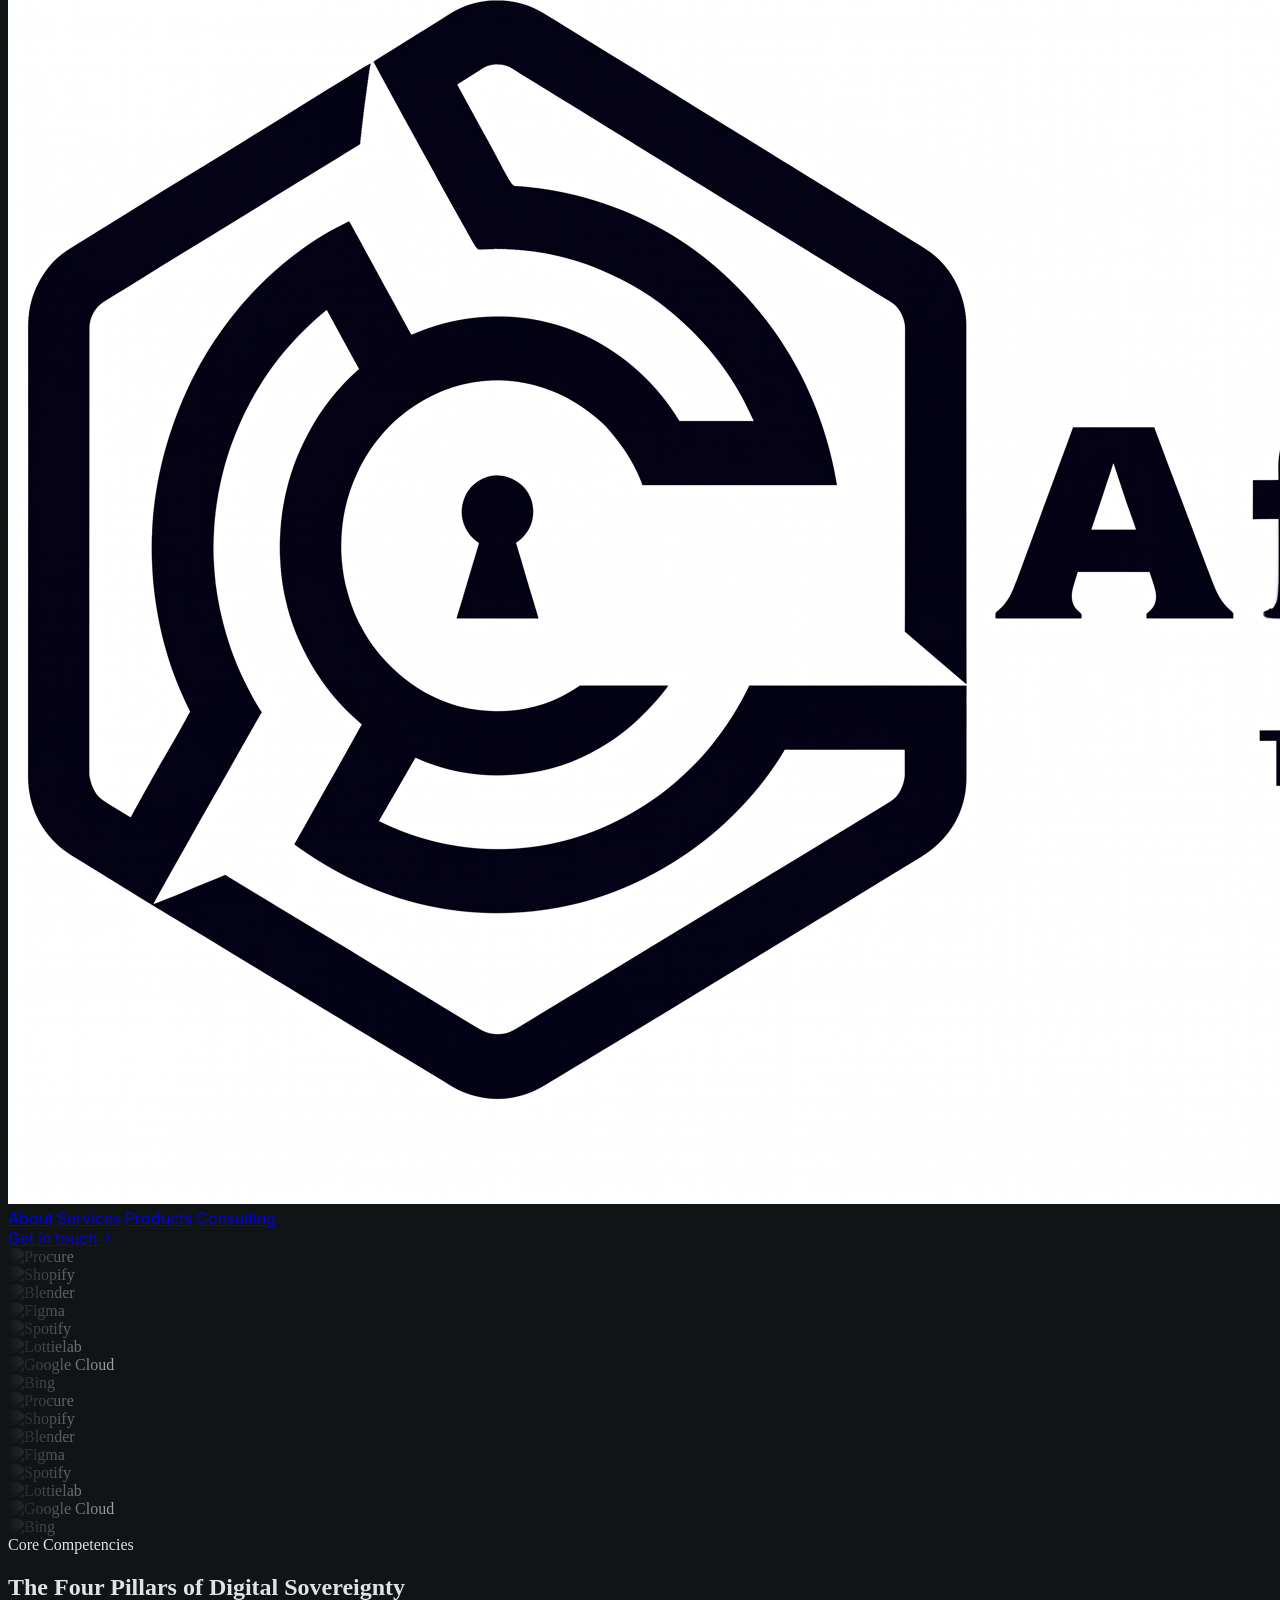
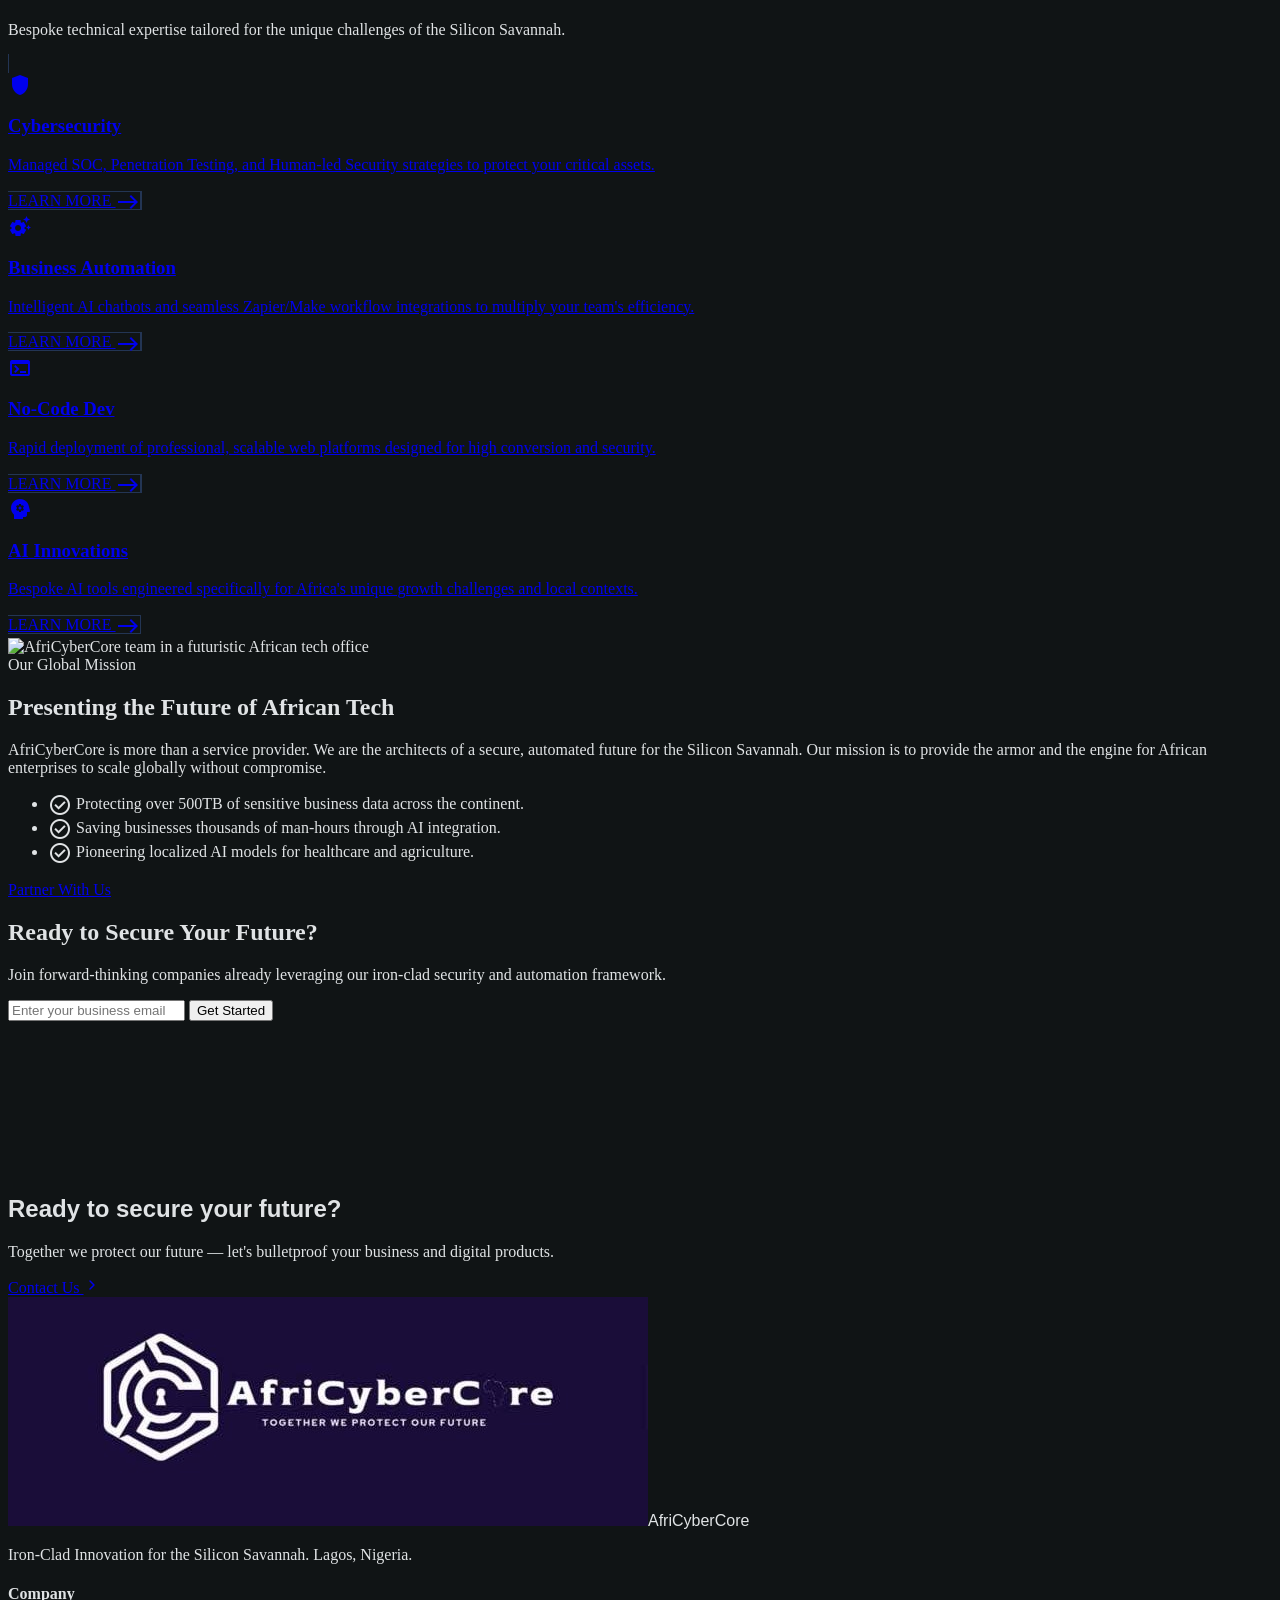
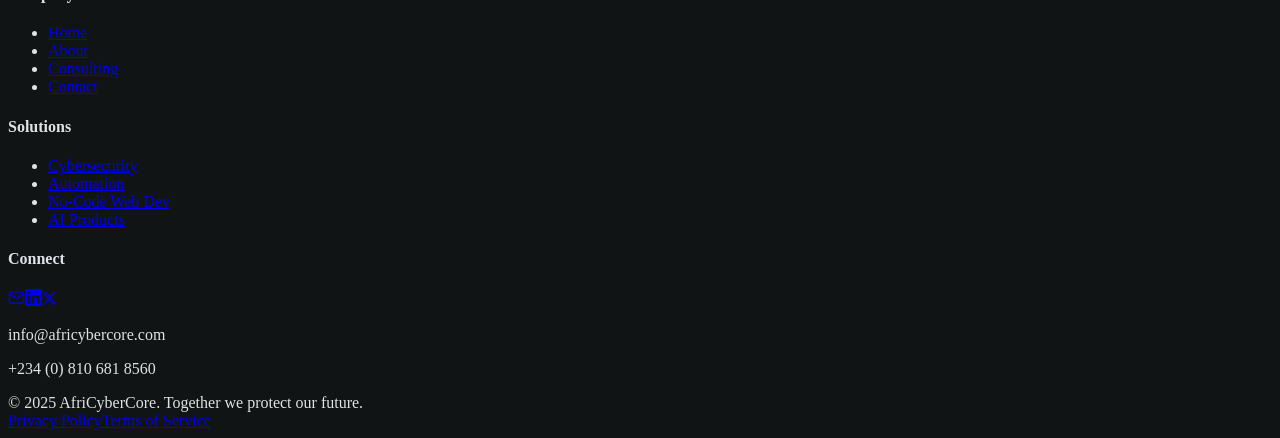
==== commit f89bda0f: "Add new logo, Terms of Service & Privacy Policy modals - Replace hero and contact page logo with Log" ====
--- a/index.html
+++ b/index.html
@@ -26,7 +26,7 @@
 </div>
 <!-- Brand logo (top-right) -->
 <a href="index.html" aria-label="AfriCyberCore" class="absolute top-6 right-6 md:top-8 md:right-12 z-20 select-none">
-<img src="assets/img/logo.jpg" alt="AfriCyberCore logo" class="h-12 md:h-16 lg:h-[72px] w-auto rounded-2xl shadow-xl shadow-black/10" onerror="this.style.display='none';var f=document.getElementById('logo-fallback');if(f){f.style.display='inline-flex';}"/>
+<img src="assets/img/logo-new.png" alt="AfriCyberCore logo" class="h-12 md:h-16 lg:h-[72px] w-auto rounded-2xl shadow-xl shadow-black/10" onerror="this.style.display='none';var f=document.getElementById('logo-fallback');if(f){f.style.display='inline-flex';}"/>
 <span id="logo-fallback" class="hidden items-center bg-[#1b1640] rounded-2xl px-5 py-3 shadow-xl shadow-black/10">
 <span class="font-display font-bold text-xl md:text-3xl tracking-tight text-white">AfriCyber<span class="text-[#6f9bf5]">Core</span></span>
 </span>
@@ -42,7 +42,7 @@
 <!-- Floating bottom navbar (AfriCyberCore content) -->
 <div class="absolute bottom-10 left-1/2 -translate-x-1/2 z-30">
 <nav class="fade-up-2 flex items-center bg-white/90 backdrop-blur-2xl px-1.5 py-1.5 rounded-full shadow-[0_12px_40px_rgba(0,0,0,0.08)] border border-slate-200/40">
-<a href="index.html" aria-label="AfriCyberCore home" class="w-9 h-9 rounded-full overflow-hidden border border-slate-100 shadow-sm shrink-0"><img src="assets/img/logo.jpg" alt="AfriCyberCore" class="w-full h-full object-cover"/></a>
+<a href="index.html" aria-label="AfriCyberCore home" class="w-9 h-9 rounded-full overflow-hidden border border-slate-100 shadow-sm shrink-0"><img src="assets/img/logo-new.png" alt="AfriCyberCore" class="w-full h-full object-cover"/></a>
 <div class="hidden sm:flex items-center">
 <a href="about.html" class="px-3.5 py-2 text-[12px] font-semibold text-slate-500 hover:text-[#0a1b33] transition-colors">About</a>
 <a href="services.html" class="px-3.5 py-2 text-[12px] font-semibold text-slate-500 hover:text-[#0a1b33] transition-colors">Services</a>
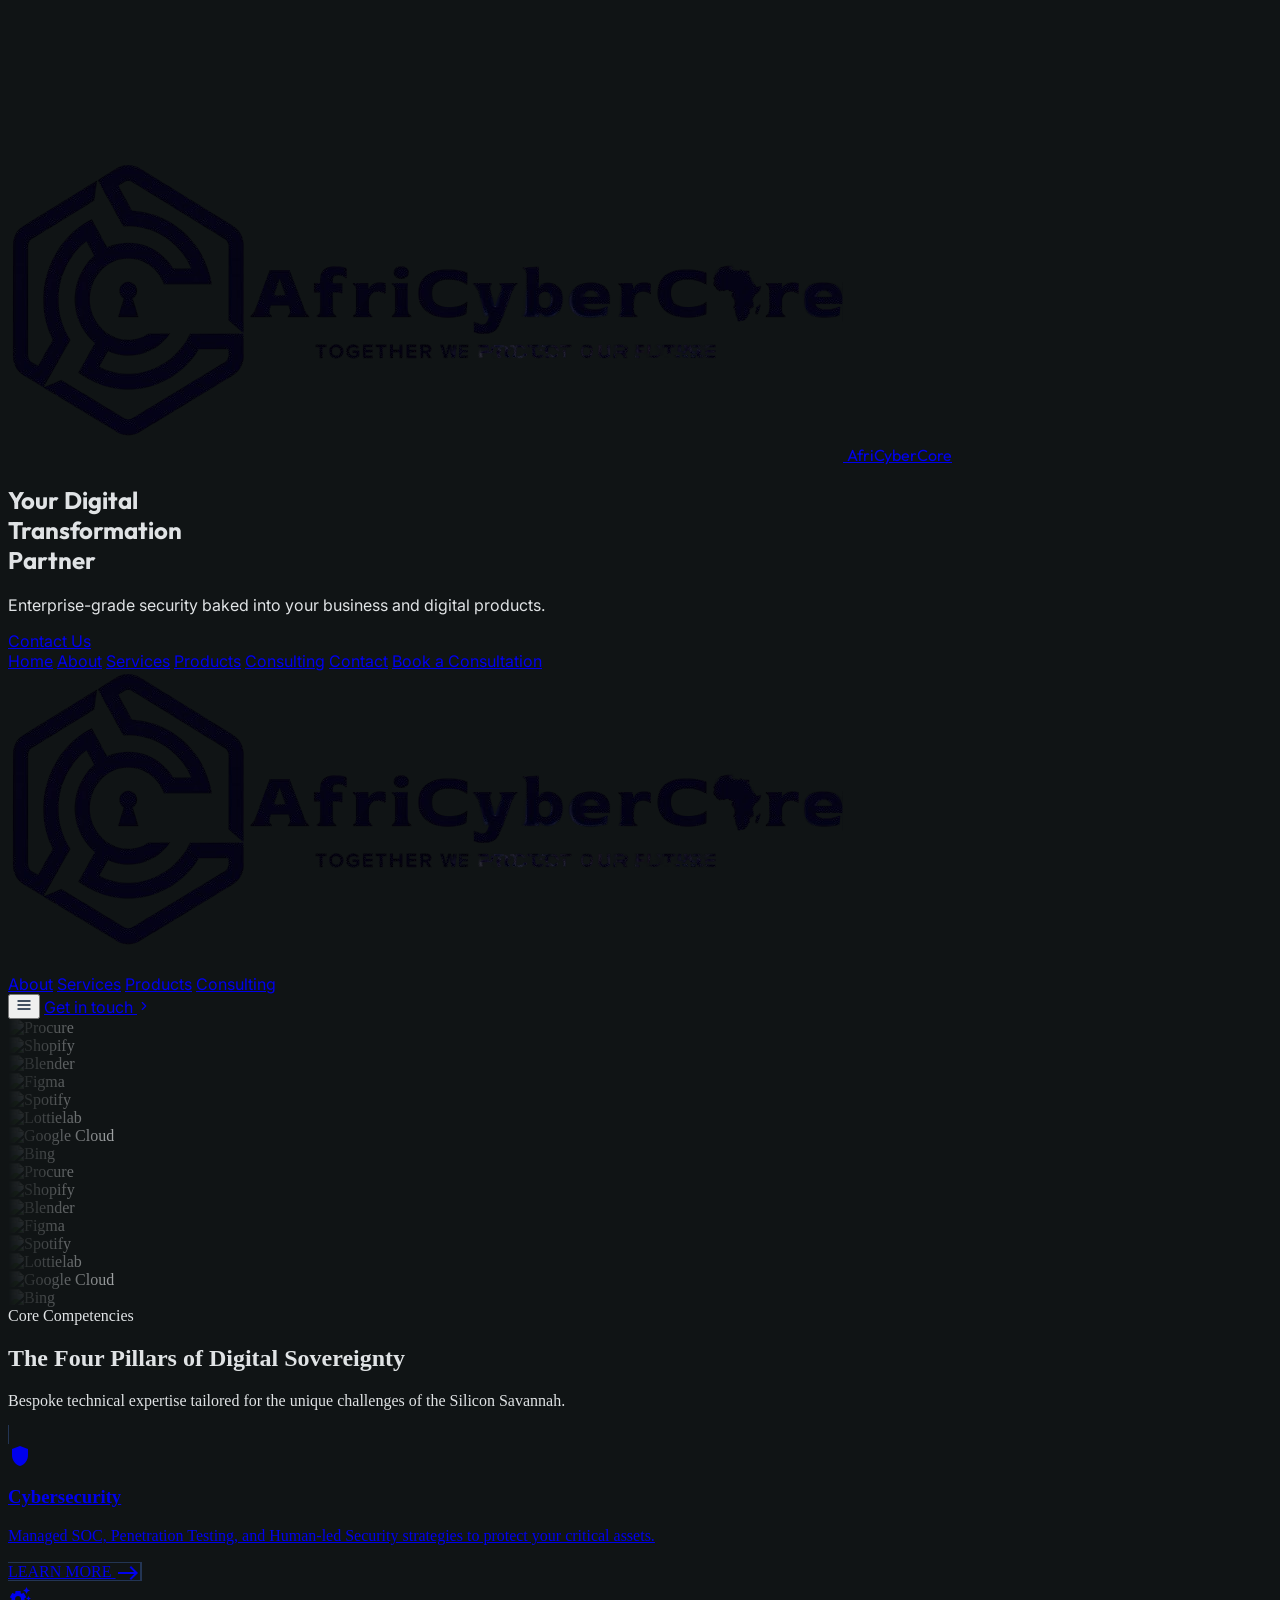
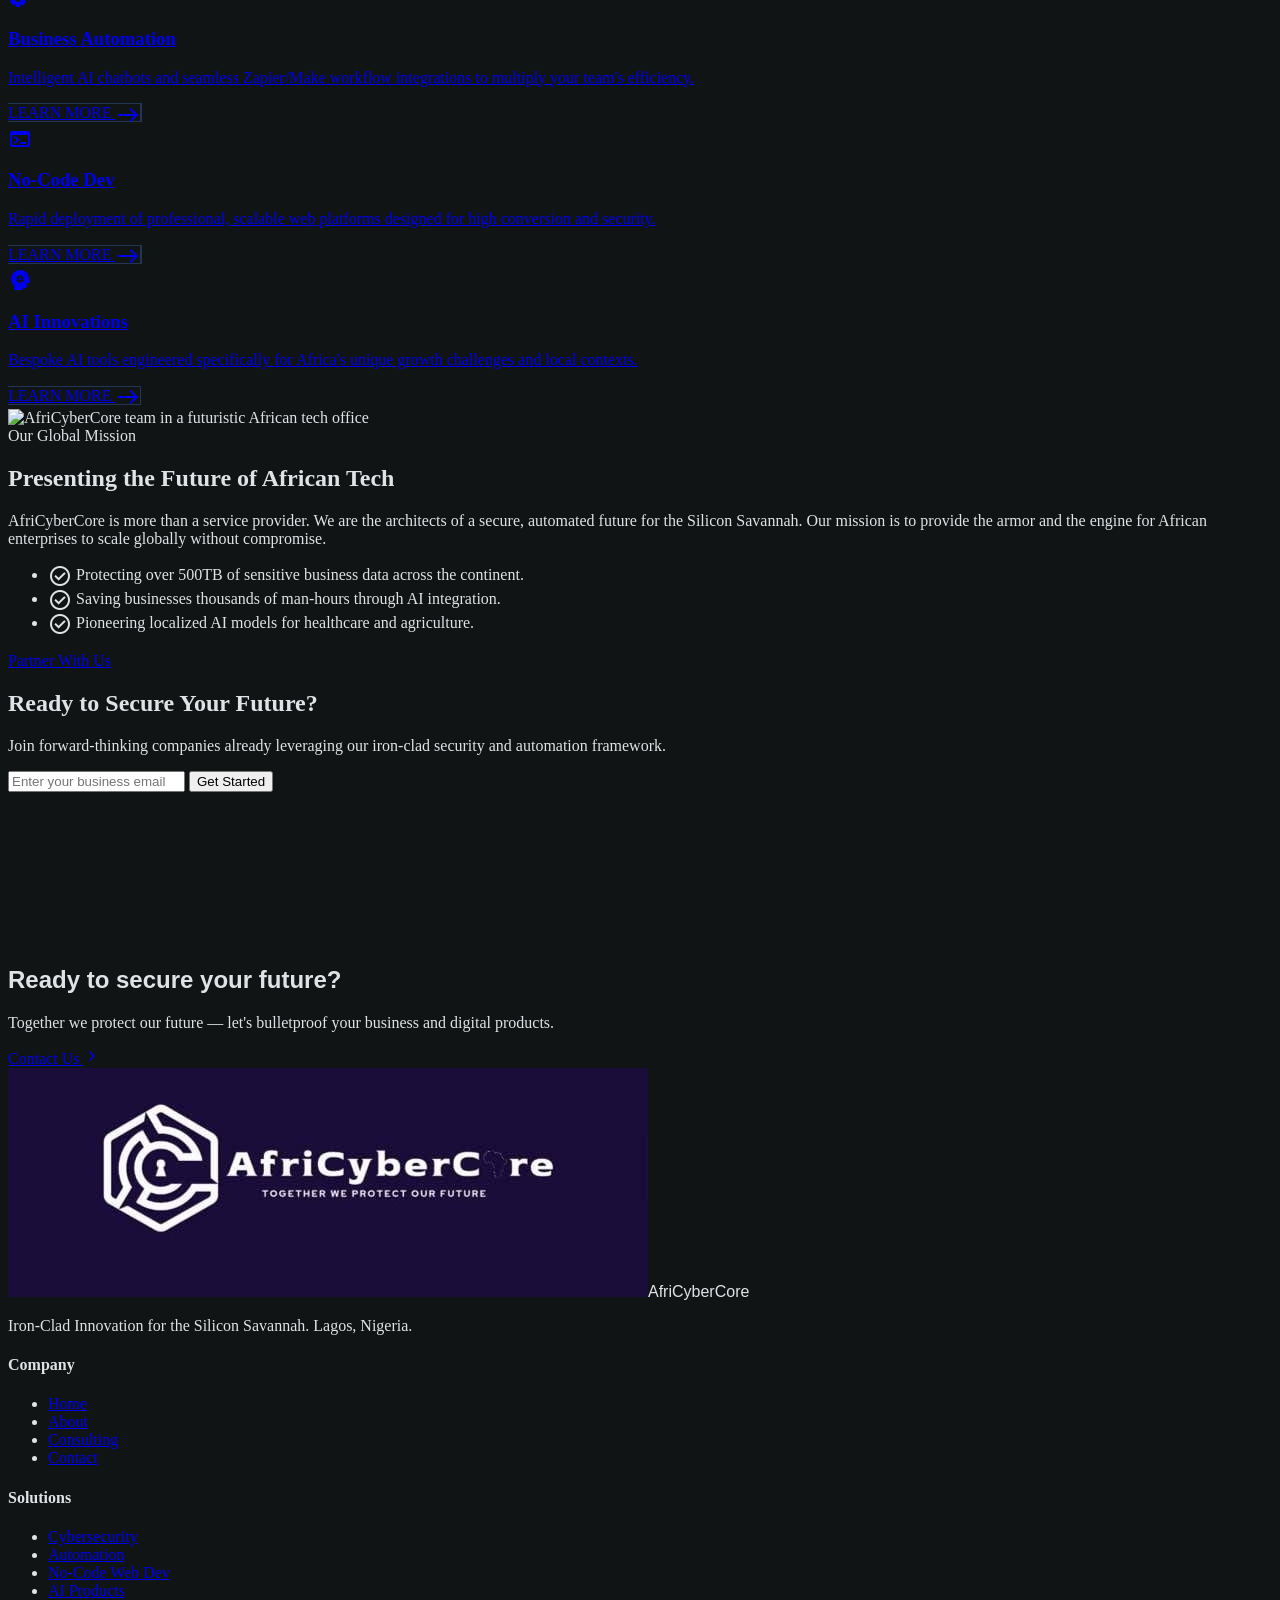
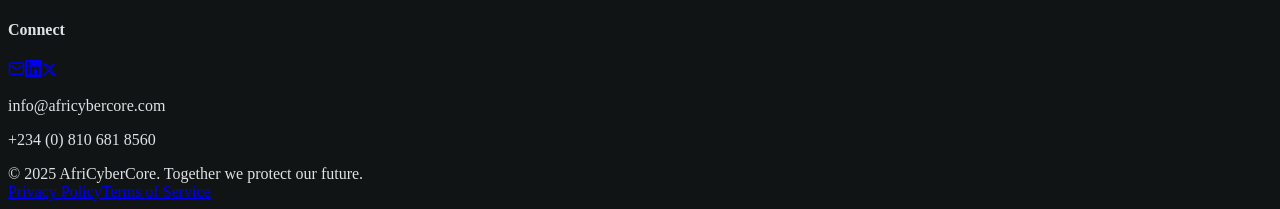
==== commit e4ad3bae: "Fix mobile hero: reduce logo size, add spacing, add nav menu button - Logo reduced from h-12 to h-8 " ====
--- a/index.html
+++ b/index.html
@@ -17,7 +17,7 @@
 <main>
 <!-- ===== Hero (rounded video card + floating navbar) ===== -->
 <section class="bg-[#f9fafb] w-full px-4 sm:px-6 pt-6 sm:pt-8 pb-10 font-inter">
-<div class="relative w-full max-w-[1400px] mx-auto rounded-[48px] bg-white border border-slate-200/50 shadow-[0_40px_100px_-20px_rgba(0,0,0,0.03)] overflow-hidden h-[600px] flex flex-col">
+<div class="relative w-full max-w-[1400px] mx-auto rounded-[24px] sm:rounded-[48px] bg-white border border-slate-200/50 shadow-[0_40px_100px_-20px_rgba(0,0,0,0.03)] overflow-hidden h-[480px] sm:h-[540px] md:h-[600px] flex flex-col">
 <!-- Background video -->
 <div class="absolute inset-0 pointer-events-none z-0 overflow-hidden select-none">
 <video autoplay loop muted playsinline class="w-full h-full object-cover scale-105 transition-transform duration-1000">
@@ -26,21 +26,31 @@
 </div>
 <!-- Brand logo (top-right) -->
 <a href="index.html" aria-label="AfriCyberCore" class="absolute top-6 right-6 md:top-8 md:right-12 z-20 select-none">
-<img src="assets/img/logo-new.png" alt="AfriCyberCore logo" class="h-12 md:h-16 lg:h-[72px] w-auto rounded-2xl shadow-xl shadow-black/10" onerror="this.style.display='none';var f=document.getElementById('logo-fallback');if(f){f.style.display='inline-flex';}"/>
+<img src="assets/img/logo-new.png" alt="AfriCyberCore logo" class="h-8 sm:h-12 md:h-16 lg:h-[72px] w-auto rounded-xl sm:rounded-2xl shadow-xl shadow-black/10" onerror="this.style.display='none';var f=document.getElementById('logo-fallback');if(f){f.style.display='inline-flex';}"/>
 <span id="logo-fallback" class="hidden items-center bg-[#1b1640] rounded-2xl px-5 py-3 shadow-xl shadow-black/10">
 <span class="font-display font-bold text-xl md:text-3xl tracking-tight text-white">AfriCyber<span class="text-[#6f9bf5]">Core</span></span>
 </span>
 </a>
 <!-- Hero text content -->
-<div class="relative z-20 flex-1 px-8 md:px-16 pt-12 md:pt-16 flex flex-col items-start">
+<div class="relative z-20 flex-1 px-5 sm:px-8 md:px-16 pt-16 sm:pt-12 md:pt-16 flex flex-col items-start">
 <div class="fade-up">
-<h1 class="font-display text-[42px] md:text-[56px] font-medium tracking-tight leading-[1.05] text-[#0a1b33]">Your Digital<br/>Transformation<br/>Partner</h1>
-<p class="font-inter text-[14px] md:text-[15px] text-[#64748b] mt-5 max-w-md leading-relaxed">Enterprise-grade security baked into your business and digital products.</p>
-<a href="contact.html" class="inline-flex items-center mt-8 bg-[#0a152d] text-white rounded-full px-7 py-3 text-[14px] font-medium hover:scale-105 active:scale-95 transition-transform">Contact Us</a>
-</div>
+<h1 class="font-display text-[32px] sm:text-[42px] md:text-[56px] font-medium tracking-tight leading-[1.05] text-[#0a1b33]">Your Digital<br/>Transformation<br/>Partner</h1>
+<p class="font-inter text-[13px] sm:text-[14px] md:text-[15px] text-[#64748b] mt-4 sm:mt-5 max-w-md leading-relaxed">Enterprise-grade security baked into your business and digital products.</p>
+<a href="contact.html" class="inline-flex items-center mt-6 sm:mt-8 bg-[#0a152d] text-white rounded-full px-6 sm:px-7 py-2.5 sm:py-3 text-[13px] sm:text-[14px] font-medium hover:scale-105 active:scale-95 transition-transform">Contact Us</a>
+</div>
+</div>
+<!-- Mobile nav overlay (index only) -->
+<div id="idx-mobile-menu" class="fixed inset-0 z-[60] bg-white/95 backdrop-blur-sm flex flex-col items-center justify-center gap-7 text-2xl text-[#0a1b33] opacity-0 pointer-events-none transition-opacity duration-300 font-inter sm:hidden">
+<a class="hover:opacity-60 transition-opacity" href="index.html">Home</a>
+<a class="hover:opacity-60 transition-opacity" href="about.html">About</a>
+<a class="hover:opacity-60 transition-opacity" href="services.html">Services</a>
+<a class="hover:opacity-60 transition-opacity" href="products.html">Products</a>
+<a class="hover:opacity-60 transition-opacity" href="consulting.html">Consulting</a>
+<a class="hover:opacity-60 transition-opacity" href="contact.html">Contact</a>
+<a class="mt-2 bg-[#0a152d] text-white text-base px-6 py-3 rounded-full font-medium" href="consulting.html">Book a Consultation</a>
 </div>
 <!-- Floating bottom navbar (AfriCyberCore content) -->
-<div class="absolute bottom-10 left-1/2 -translate-x-1/2 z-30">
+<div class="absolute bottom-4 sm:bottom-10 left-1/2 -translate-x-1/2 z-30">
 <nav class="fade-up-2 flex items-center bg-white/90 backdrop-blur-2xl px-1.5 py-1.5 rounded-full shadow-[0_12px_40px_rgba(0,0,0,0.08)] border border-slate-200/40">
 <a href="index.html" aria-label="AfriCyberCore home" class="w-9 h-9 rounded-full overflow-hidden border border-slate-100 shadow-sm shrink-0"><img src="assets/img/logo-new.png" alt="AfriCyberCore" class="w-full h-full object-cover"/></a>
 <div class="hidden sm:flex items-center">
@@ -49,6 +59,9 @@
 <a href="products.html" class="px-3.5 py-2 text-[12px] font-semibold text-slate-500 hover:text-[#0a1b33] transition-colors">Products</a>
 <a href="consulting.html" class="px-3.5 py-2 text-[12px] font-semibold text-slate-500 hover:text-[#0a1b33] transition-colors">Consulting</a>
 </div>
+<button id="idx-menu-btn" type="button" aria-label="Open menu" class="sm:hidden ml-1 w-9 h-9 rounded-full bg-white border border-slate-200/60 shadow-sm flex items-center justify-center hover:border-slate-300 transition-all shrink-0">
+<svg xmlns="http://www.w3.org/2000/svg" width="16" height="16" viewBox="0 0 24 24" fill="none" stroke="#0a1b33" stroke-width="2" stroke-linecap="round" stroke-linejoin="round"><line x1="3" y1="6" x2="21" y2="6"/><line x1="3" y1="12" x2="21" y2="12"/><line x1="3" y1="18" x2="21" y2="18"/></svg>
+</button>
 <a href="contact.html" class="ml-1.5 bg-white px-5 py-2 rounded-full text-[12px] font-semibold text-[#0a1b33] border border-slate-200/60 shadow-sm hover:border-slate-300 transition-all flex items-center gap-1 shrink-0">Get in touch <svg xmlns="http://www.w3.org/2000/svg" width="14" height="14" viewBox="0 0 24 24" fill="none" stroke="currentColor" stroke-width="2" stroke-linecap="round" stroke-linejoin="round"><path d="m9 18 6-6-6-6"/></svg></a>
 </nav>
 </div>
@@ -127,7 +140,7 @@
 <!-- Mission Statement -->
 <section class="relative py-section-padding overflow-hidden">
 <div class="max-w-container-max mx-auto px-margin-mobile md:px-gutter relative z-10">
-<div class="grid grid-cols-1 lg:grid-cols-2 gap-24 items-center">
+<div class="grid grid-cols-1 lg:grid-cols-2 gap-10 lg:gap-24 items-center">
 <div class="order-2 lg:order-1">
 <div class="relative rounded-2xl overflow-hidden aspect-square md:aspect-video border border-surface-border">
 <img class="w-full h-full object-cover" alt="AfriCyberCore team in a futuristic African tech office" src="https://lh3.googleusercontent.com/aida-public/[base64]"/>
@@ -167,7 +180,7 @@
 </section>
 <!-- Newsletter / CTA Banner -->
 <section class="max-w-container-max mx-auto px-margin-mobile md:px-gutter pb-section-padding">
-<div class="bg-primary-container p-12 md:p-20 rounded-3xl border border-surface-border relative overflow-hidden text-center">
+<div class="bg-primary-container p-8 sm:p-12 md:p-20 rounded-2xl sm:rounded-3xl border border-surface-border relative overflow-hidden text-center">
 <div class="relative z-10 max-w-2xl mx-auto">
 <h2 class="font-headline-lg text-headline-lg text-on-primary-container mb-6">Ready to Secure Your Future?</h2>
 <p class="text-on-surface-variant font-body-lg mb-10">Join forward-thinking companies already leveraging our iron-clad security and automation framework.</p>
@@ -222,7 +235,7 @@
 <p class="text-on-surface-variant font-body-md">+234 (0) 810 681 8560</p>
 </div>
 </div>
-<div class="max-w-container-max mx-auto px-margin-mobile md:px-gutter mt-20 pt-8 border-t border-surface-border/30 text-center md:text-left">
+<div class="max-w-container-max mx-auto px-margin-mobile md:px-gutter mt-10 md:mt-20 pt-8 border-t border-surface-border/30 text-center md:text-left">
 <p class="font-body-md text-on-surface-variant text-sm">
                 © 2024 AfriCyberCore. Iron-Clad Innovation for the Silicon Savannah.
             </p>
@@ -272,6 +285,22 @@
     track.innerHTML = logos.map(card).join('') + logos.map(card).join('');
   })();
 </script>
+<script>
+  (function () {
+    var btn = document.getElementById('idx-menu-btn');
+    var menu = document.getElementById('idx-mobile-menu');
+    if (!btn || !menu) return;
+    var open = false;
+    function toggle(state) {
+      open = state;
+      menu.style.opacity = open ? '1' : '0';
+      menu.style.pointerEvents = open ? 'auto' : 'none';
+      document.body.style.overflow = open ? 'hidden' : '';
+    }
+    btn.addEventListener('click', function () { toggle(!open); });
+    menu.querySelectorAll('a').forEach(function (a) { a.addEventListener('click', function () { toggle(false); }); });
+  })();
+</script>
 <script src="assets/js/footer.js"></script>
 </body>
 </html>
--- a/assets/css/shared.css
+++ b/assets/css/shared.css
@@ -109,6 +109,16 @@
 }
 .animate-float { animation: float 6s ease-in-out infinite; }
 
+/* ---- Mobile spacing overrides ---- */
+@media (max-width: 767px) {
+  .py-section-padding { padding-top: 48px !important; padding-bottom: 48px !important; }
+  .pb-section-padding { padding-bottom: 48px !important; }
+  .pt-section-padding { padding-top: 48px !important; }
+  .mb-section-padding { margin-bottom: 48px !important; }
+  .mt-section-padding { margin-top: 48px !important; }
+  .px-gutter { padding-left: 20px !important; padding-right: 20px !important; }
+}
+
 /* ---- Hero slide-up fade (borrowed concept) ---- */
 @keyframes fade-up {
   from { opacity: 0; transform: translateY(15px); }
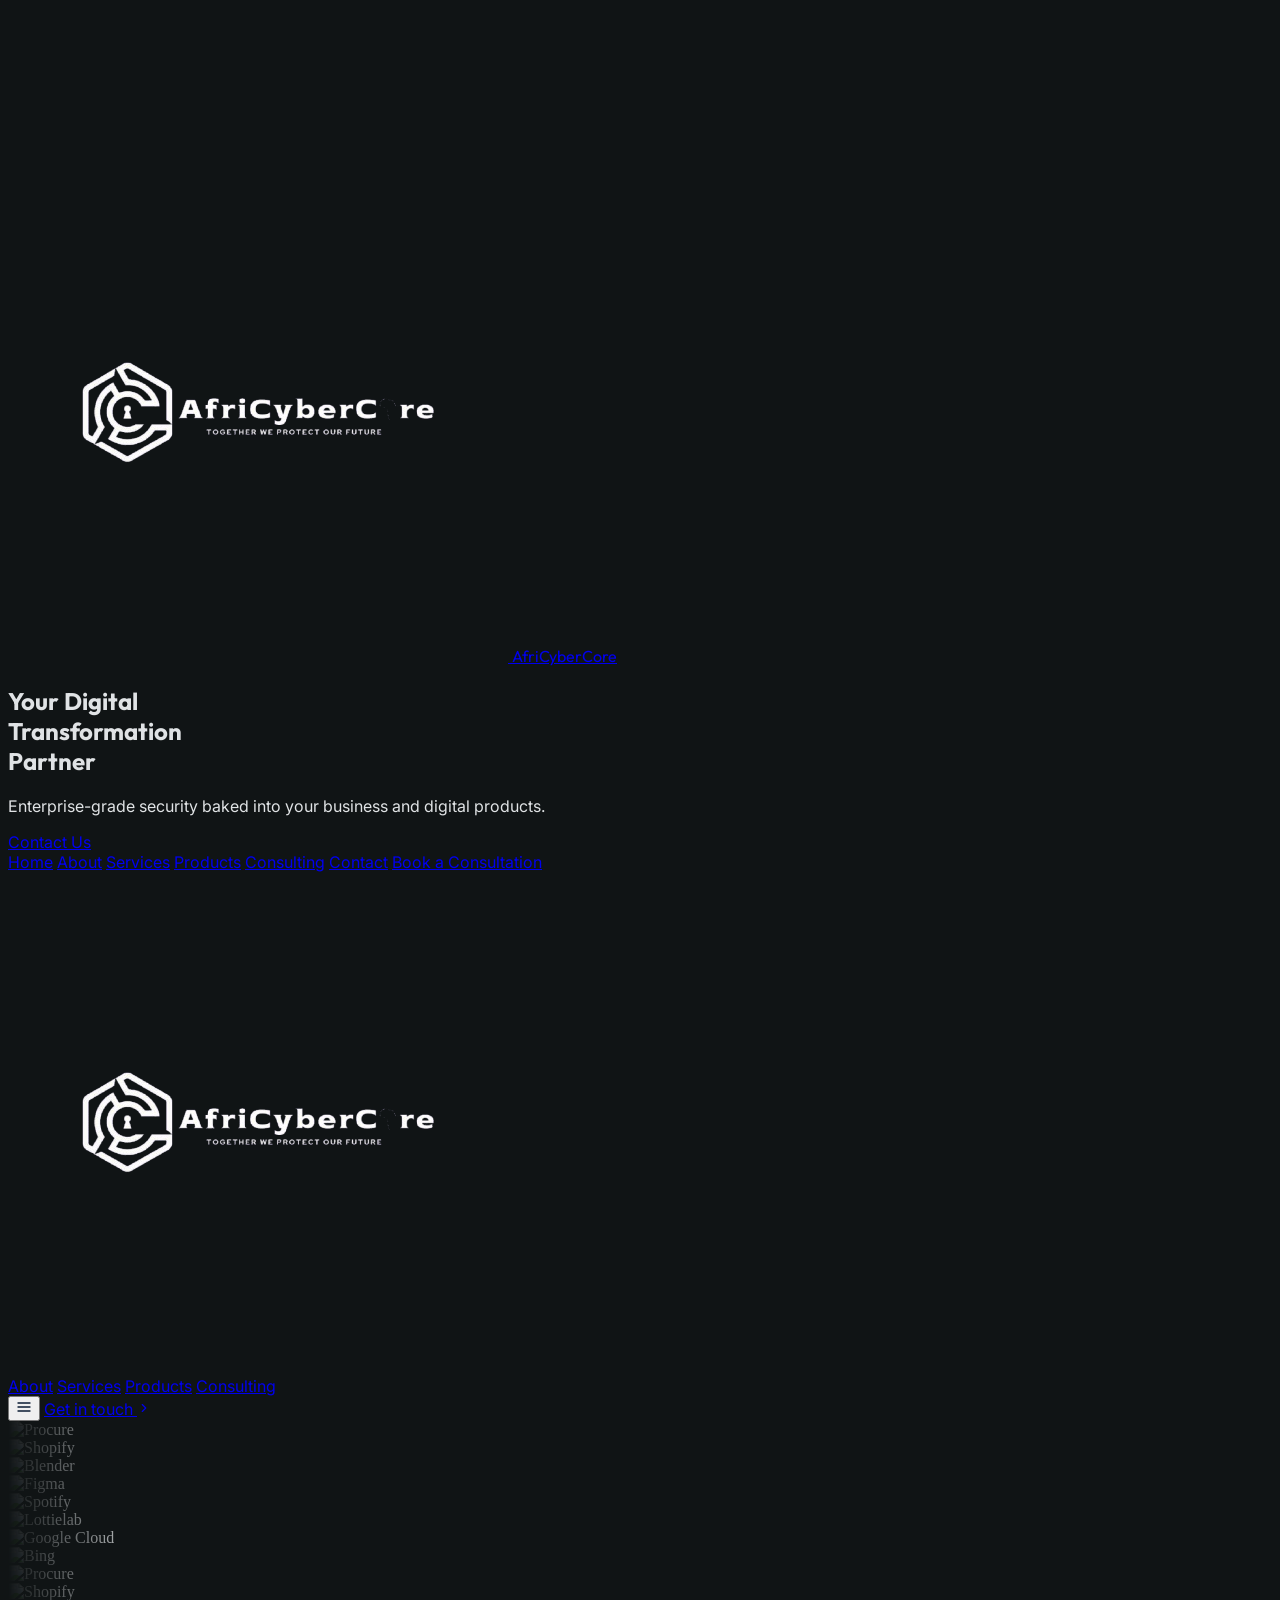
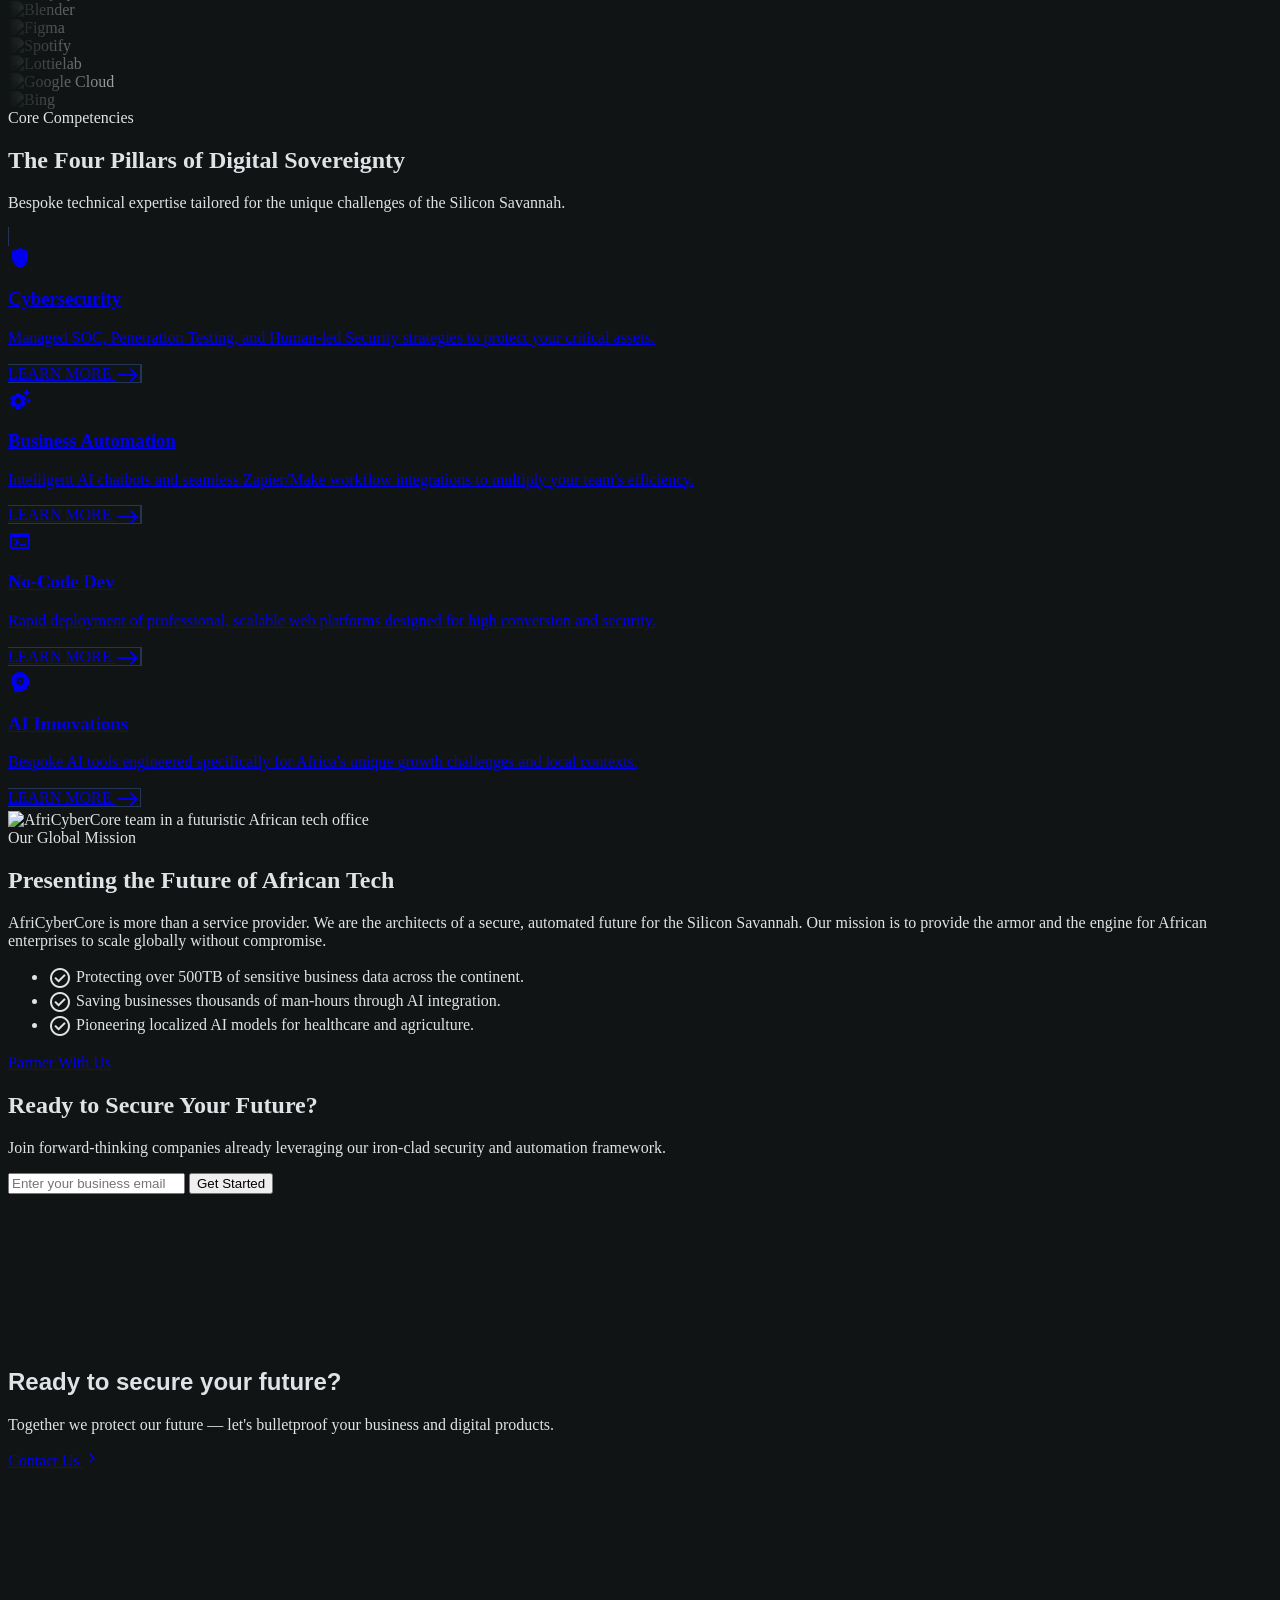
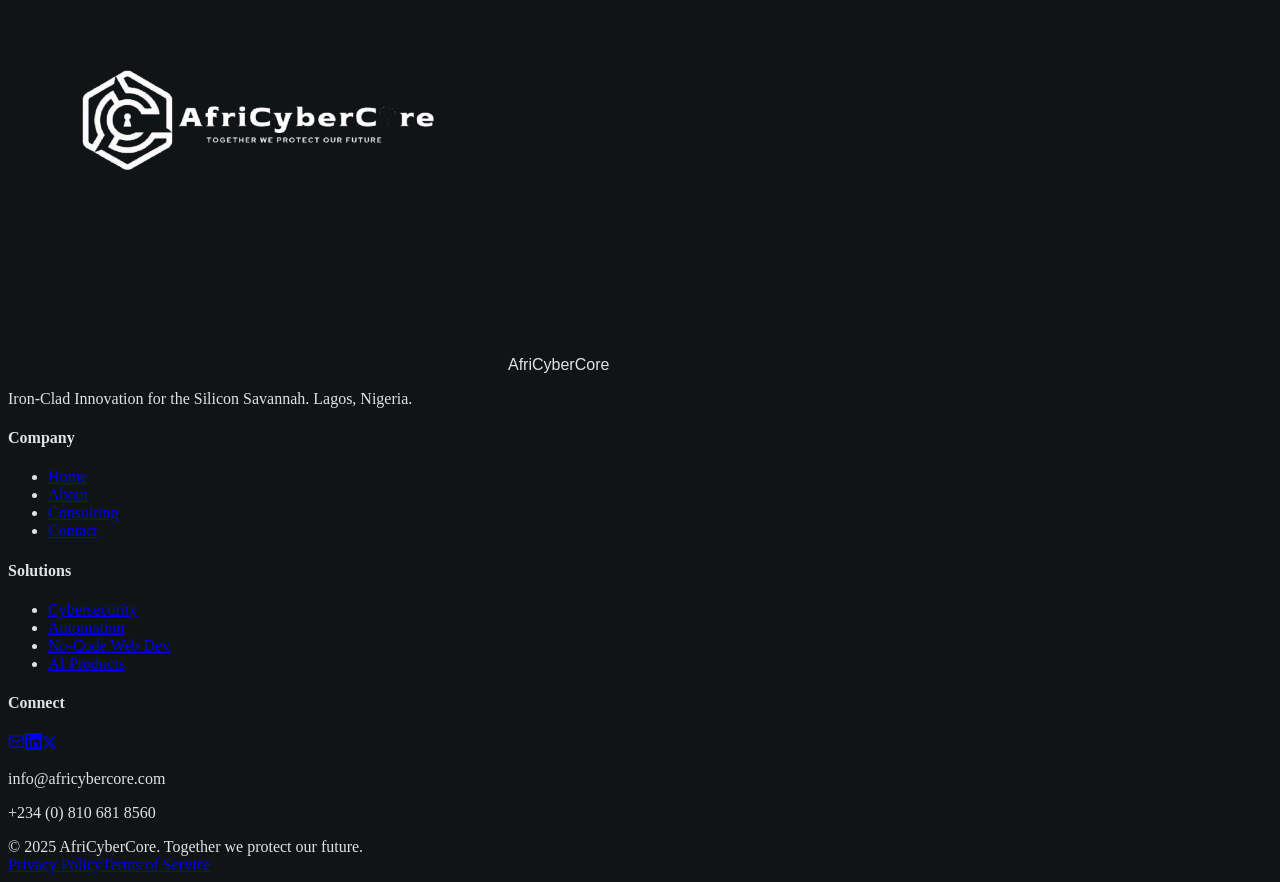
==== commit 899a4ad5: "Replace all logos with Africyberlogo.png across entire project Updated all 7 files (6 HTML pages + f" ====
--- a/index.html
+++ b/index.html
@@ -26,7 +26,7 @@
 </div>
 <!-- Brand logo (top-right) -->
 <a href="index.html" aria-label="AfriCyberCore" class="absolute top-6 right-6 md:top-8 md:right-12 z-20 select-none">
-<img src="assets/img/logo-new.png" alt="AfriCyberCore logo" class="h-8 sm:h-12 md:h-16 lg:h-[72px] w-auto rounded-xl sm:rounded-2xl shadow-xl shadow-black/10" onerror="this.style.display='none';var f=document.getElementById('logo-fallback');if(f){f.style.display='inline-flex';}"/>
+<img src="assets/img/africyberlogo.png" alt="AfriCyberCore logo" class="h-8 sm:h-12 md:h-16 lg:h-[72px] w-auto rounded-xl sm:rounded-2xl shadow-xl shadow-black/10" onerror="this.style.display='none';var f=document.getElementById('logo-fallback');if(f){f.style.display='inline-flex';}"/>
 <span id="logo-fallback" class="hidden items-center bg-[#1b1640] rounded-2xl px-5 py-3 shadow-xl shadow-black/10">
 <span class="font-display font-bold text-xl md:text-3xl tracking-tight text-white">AfriCyber<span class="text-[#6f9bf5]">Core</span></span>
 </span>
@@ -52,7 +52,7 @@
 <!-- Floating bottom navbar (AfriCyberCore content) -->
 <div class="absolute bottom-4 sm:bottom-10 left-1/2 -translate-x-1/2 z-30">
 <nav class="fade-up-2 flex items-center bg-white/90 backdrop-blur-2xl px-1.5 py-1.5 rounded-full shadow-[0_12px_40px_rgba(0,0,0,0.08)] border border-slate-200/40">
-<a href="index.html" aria-label="AfriCyberCore home" class="w-9 h-9 rounded-full overflow-hidden border border-slate-100 shadow-sm shrink-0"><img src="assets/img/logo-new.png" alt="AfriCyberCore" class="w-full h-full object-cover"/></a>
+<a href="index.html" aria-label="AfriCyberCore home" class="w-9 h-9 rounded-full overflow-hidden border border-slate-100 shadow-sm shrink-0"><img src="assets/img/africyberlogo.png" alt="AfriCyberCore" class="w-full h-full object-cover"/></a>
 <div class="hidden sm:flex items-center">
 <a href="about.html" class="px-3.5 py-2 text-[12px] font-semibold text-slate-500 hover:text-[#0a1b33] transition-colors">About</a>
 <a href="services.html" class="px-3.5 py-2 text-[12px] font-semibold text-slate-500 hover:text-[#0a1b33] transition-colors">Services</a>
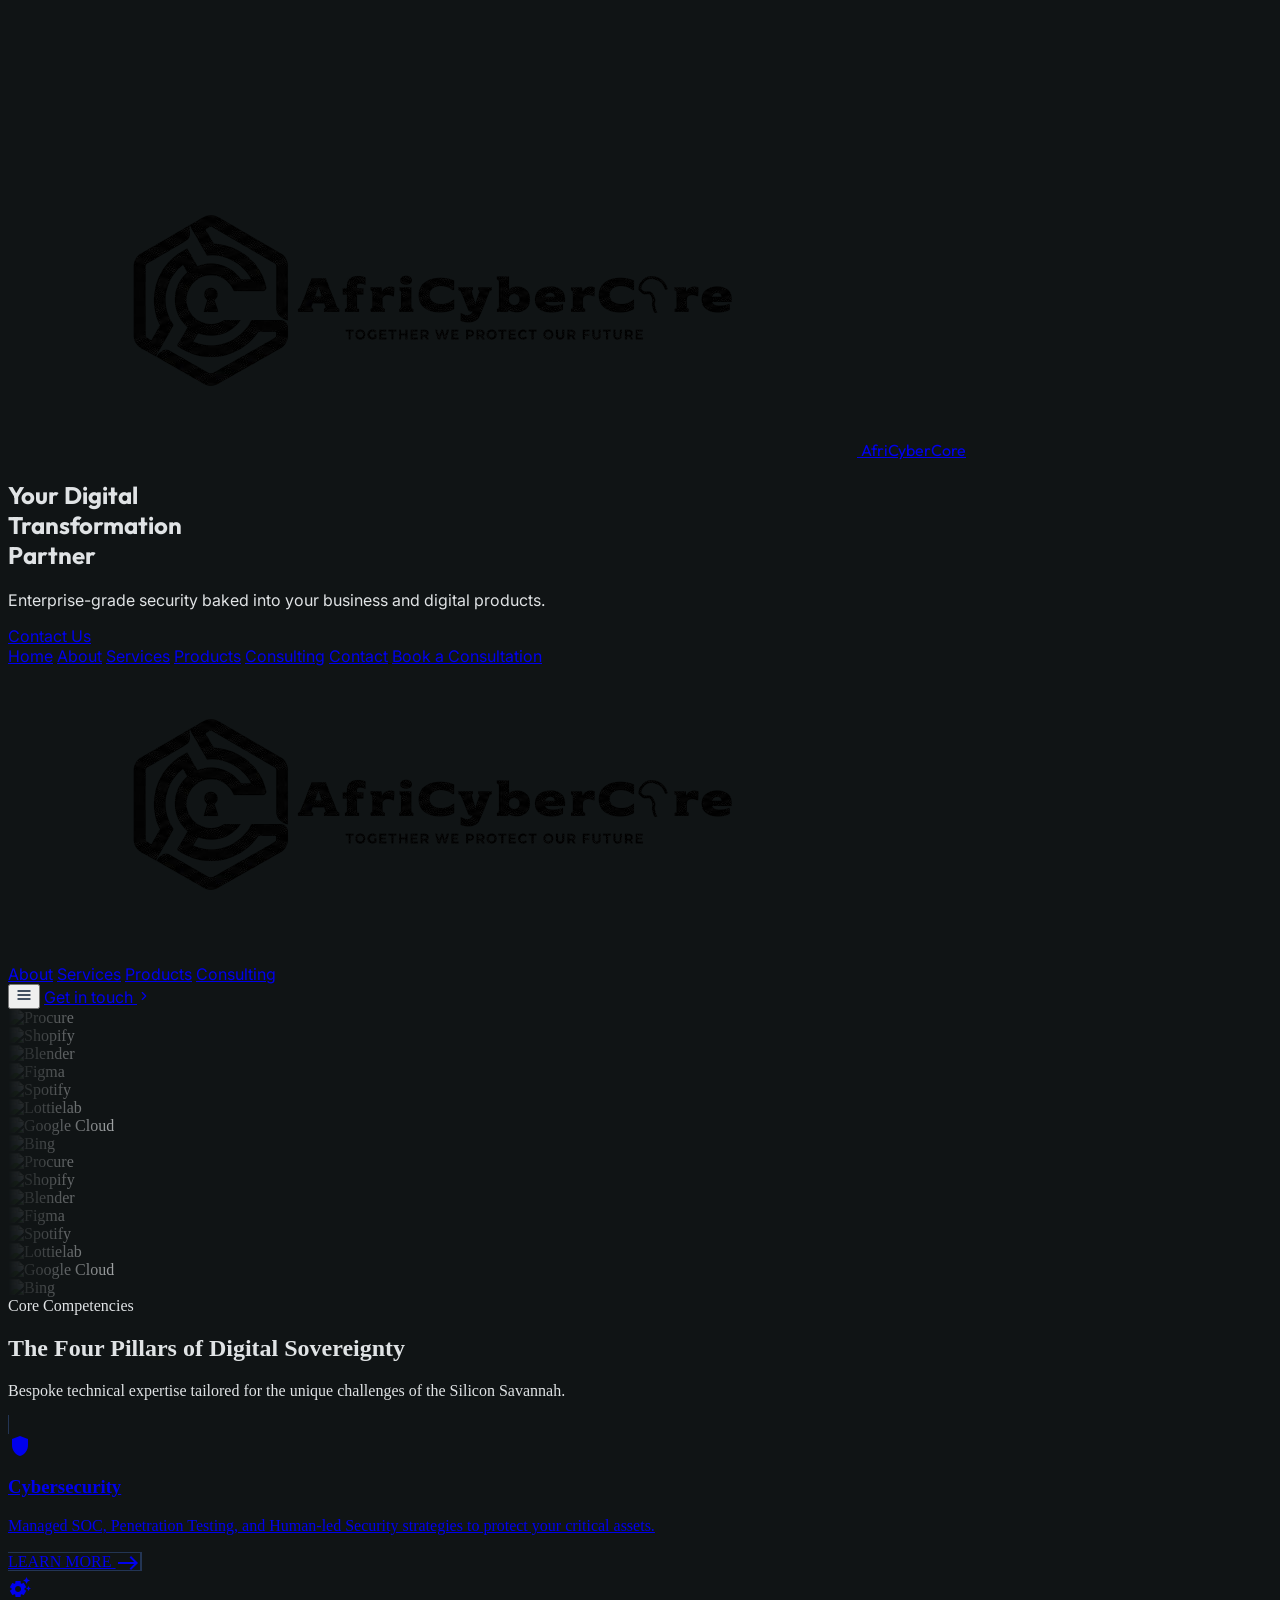
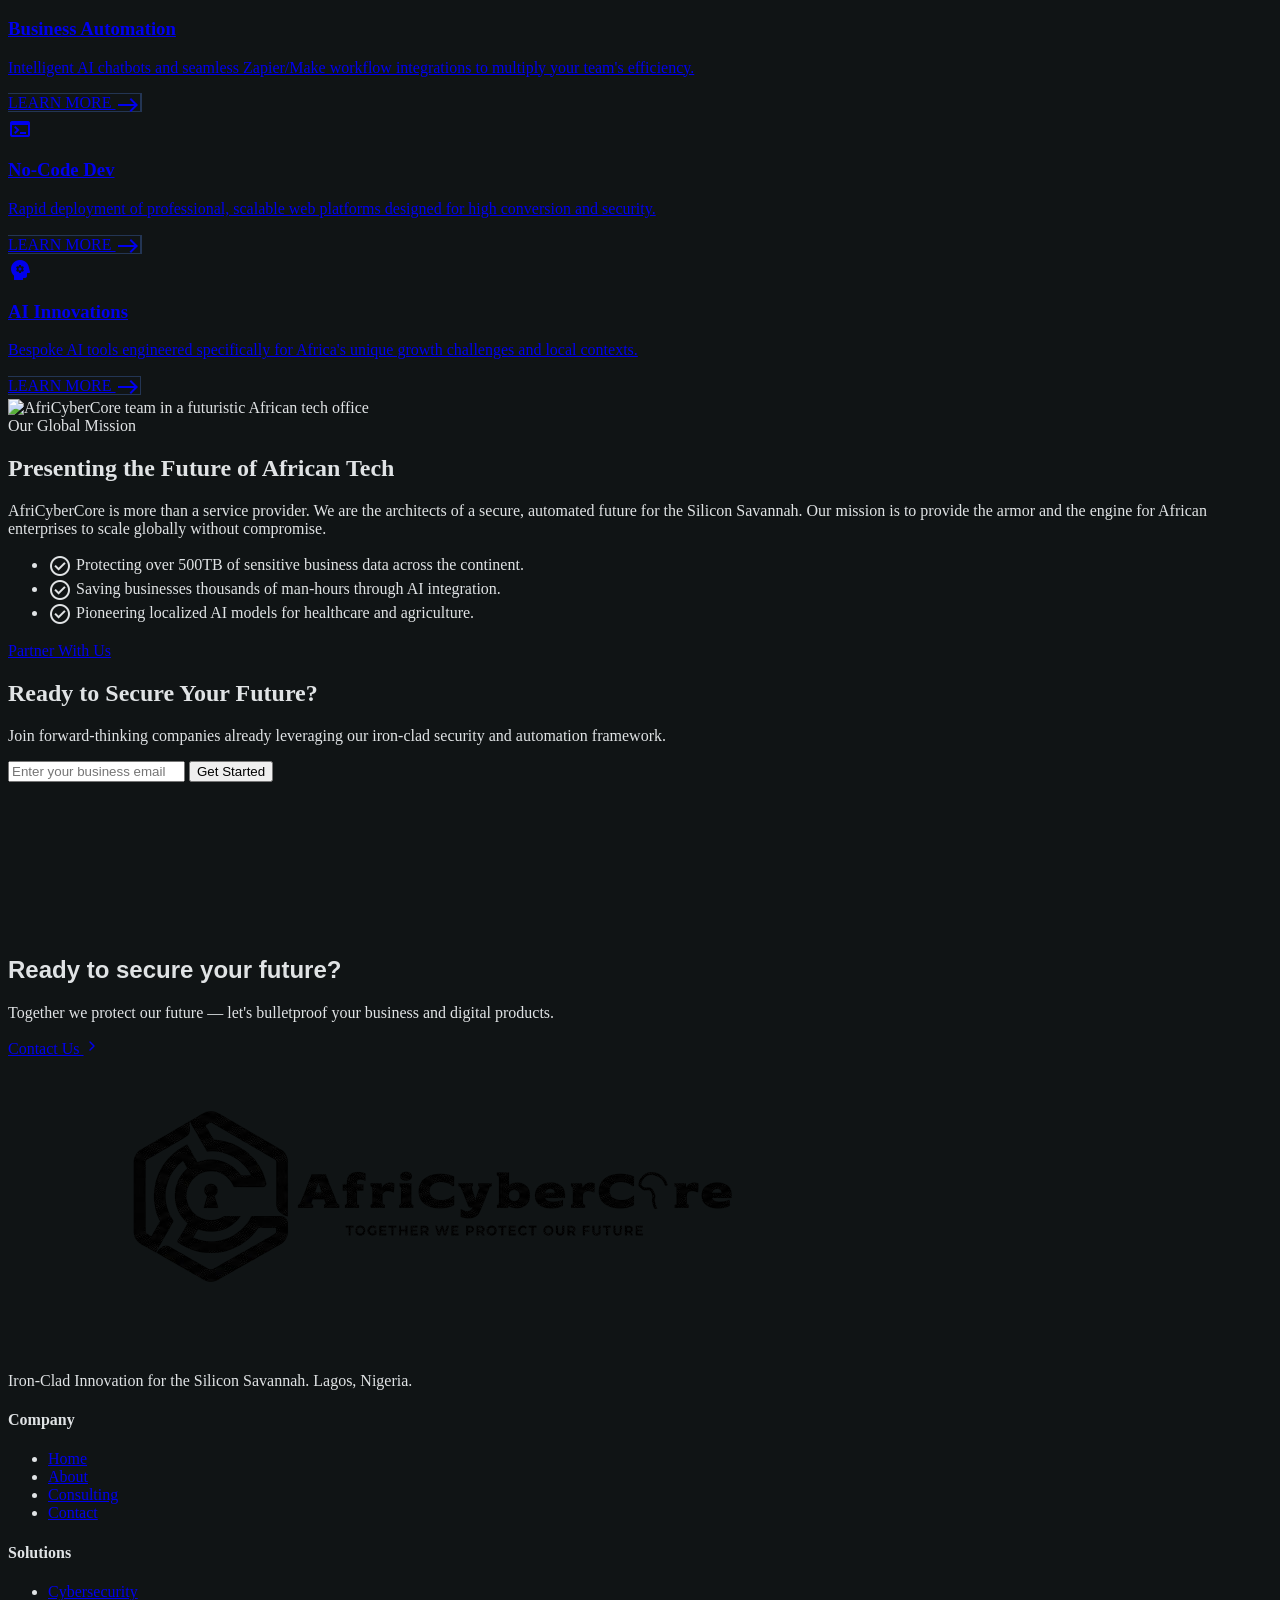
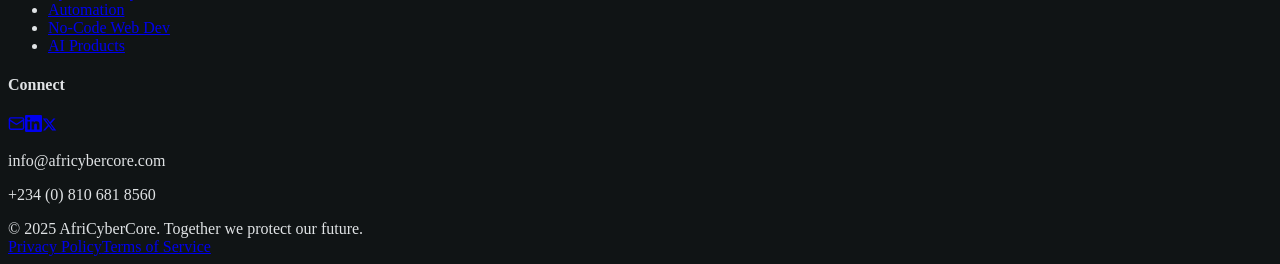
==== commit ddb698b7: "Replace all logos with Afrilogo.png across entire project - New wide horizontal logo used on all 6 p" ====
--- a/index.html
+++ b/index.html
@@ -26,7 +26,7 @@
 </div>
 <!-- Brand logo (top-right) -->
 <a href="index.html" aria-label="AfriCyberCore" class="absolute top-6 right-6 md:top-8 md:right-12 z-20 select-none">
-<img src="assets/img/africyberlogo.png" alt="AfriCyberCore logo" class="h-8 sm:h-12 md:h-16 lg:h-[72px] w-auto rounded-xl sm:rounded-2xl shadow-xl shadow-black/10" onerror="this.style.display='none';var f=document.getElementById('logo-fallback');if(f){f.style.display='inline-flex';}"/>
+<img src="assets/img/afrilogo.png" alt="AfriCyberCore logo" class="h-7 sm:h-10 md:h-12 lg:h-14 w-auto max-w-none" onerror="this.style.display='none';var f=document.getElementById('logo-fallback');if(f){f.style.display='inline-flex';}"/>
 <span id="logo-fallback" class="hidden items-center bg-[#1b1640] rounded-2xl px-5 py-3 shadow-xl shadow-black/10">
 <span class="font-display font-bold text-xl md:text-3xl tracking-tight text-white">AfriCyber<span class="text-[#6f9bf5]">Core</span></span>
 </span>
@@ -52,7 +52,7 @@
 <!-- Floating bottom navbar (AfriCyberCore content) -->
 <div class="absolute bottom-4 sm:bottom-10 left-1/2 -translate-x-1/2 z-30">
 <nav class="fade-up-2 flex items-center bg-white/90 backdrop-blur-2xl px-1.5 py-1.5 rounded-full shadow-[0_12px_40px_rgba(0,0,0,0.08)] border border-slate-200/40">
-<a href="index.html" aria-label="AfriCyberCore home" class="w-9 h-9 rounded-full overflow-hidden border border-slate-100 shadow-sm shrink-0"><img src="assets/img/africyberlogo.png" alt="AfriCyberCore" class="w-full h-full object-cover"/></a>
+<a href="index.html" aria-label="AfriCyberCore home" class="h-8 shrink-0 flex items-center"><img src="assets/img/afrilogo.png" alt="AfriCyberCore" class="h-6 w-auto max-w-none"/></a>
 <div class="hidden sm:flex items-center">
 <a href="about.html" class="px-3.5 py-2 text-[12px] font-semibold text-slate-500 hover:text-[#0a1b33] transition-colors">About</a>
 <a href="services.html" class="px-3.5 py-2 text-[12px] font-semibold text-slate-500 hover:text-[#0a1b33] transition-colors">Services</a>
